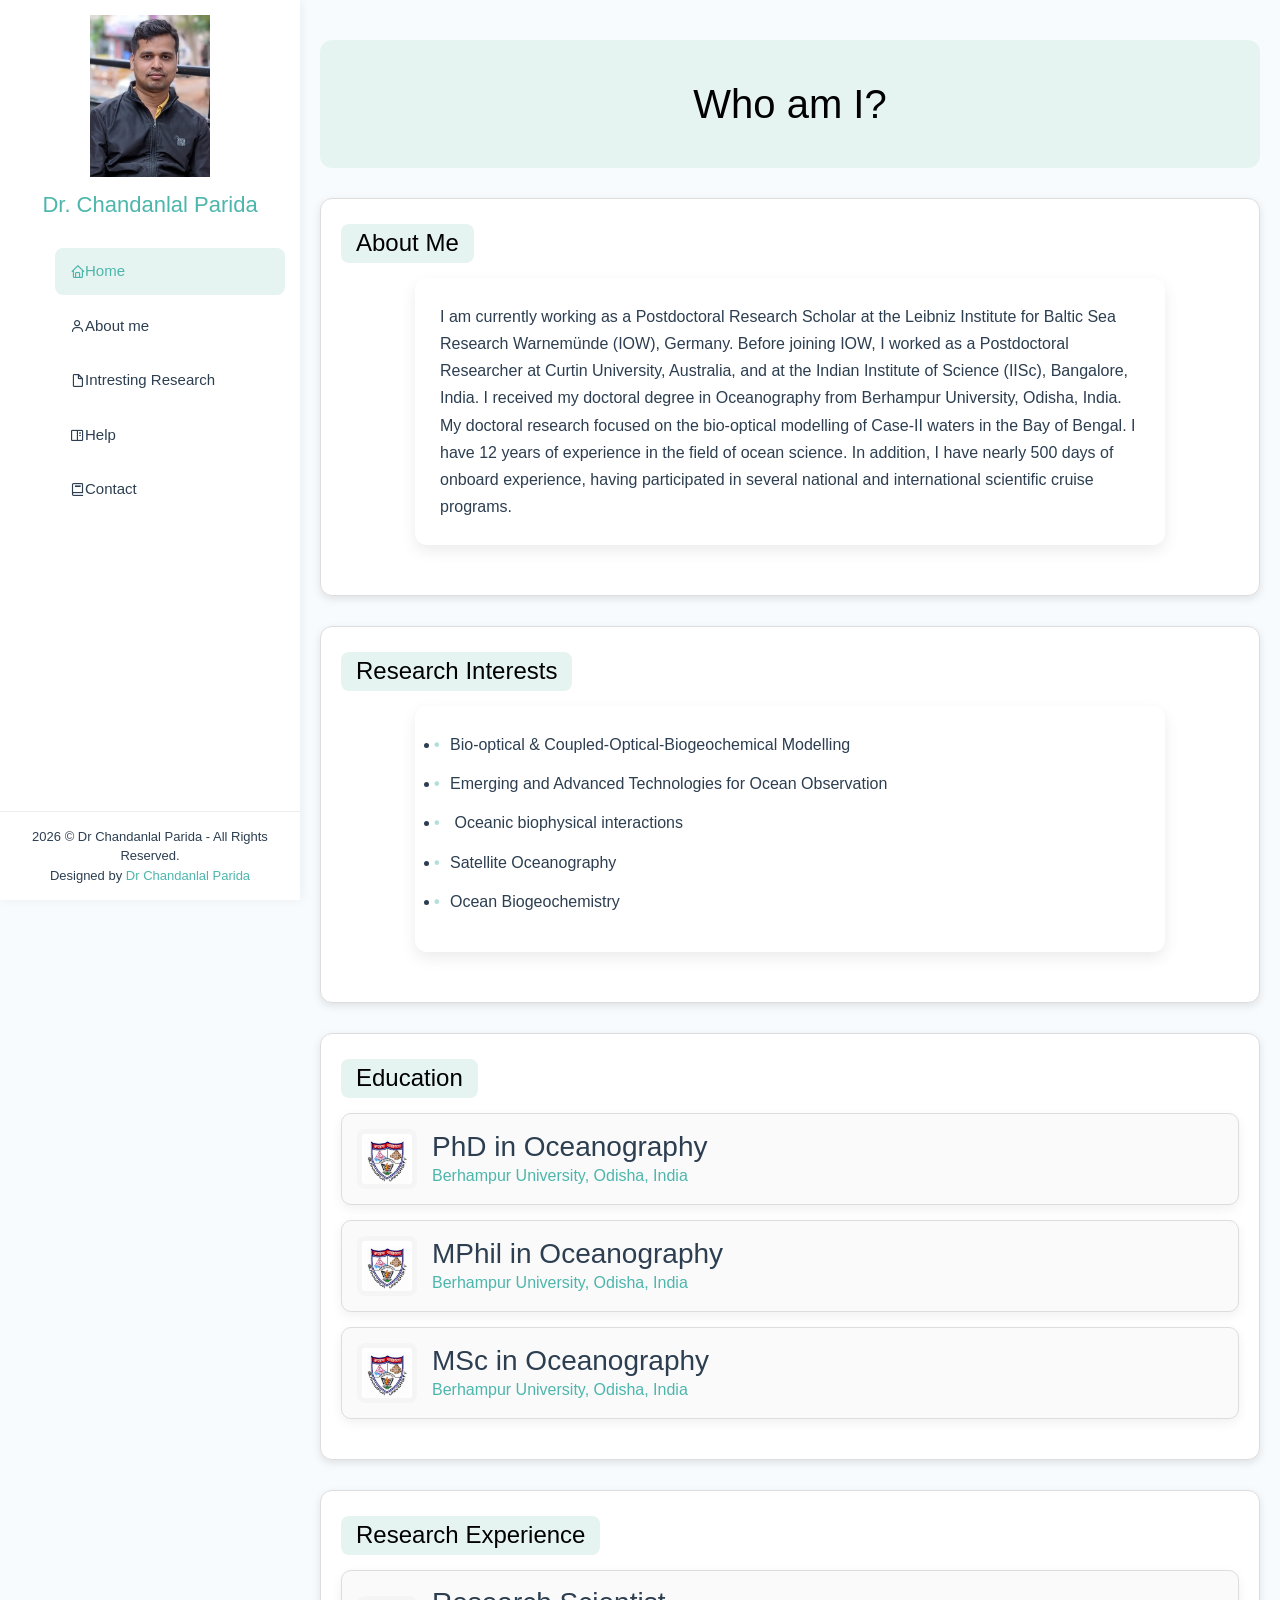
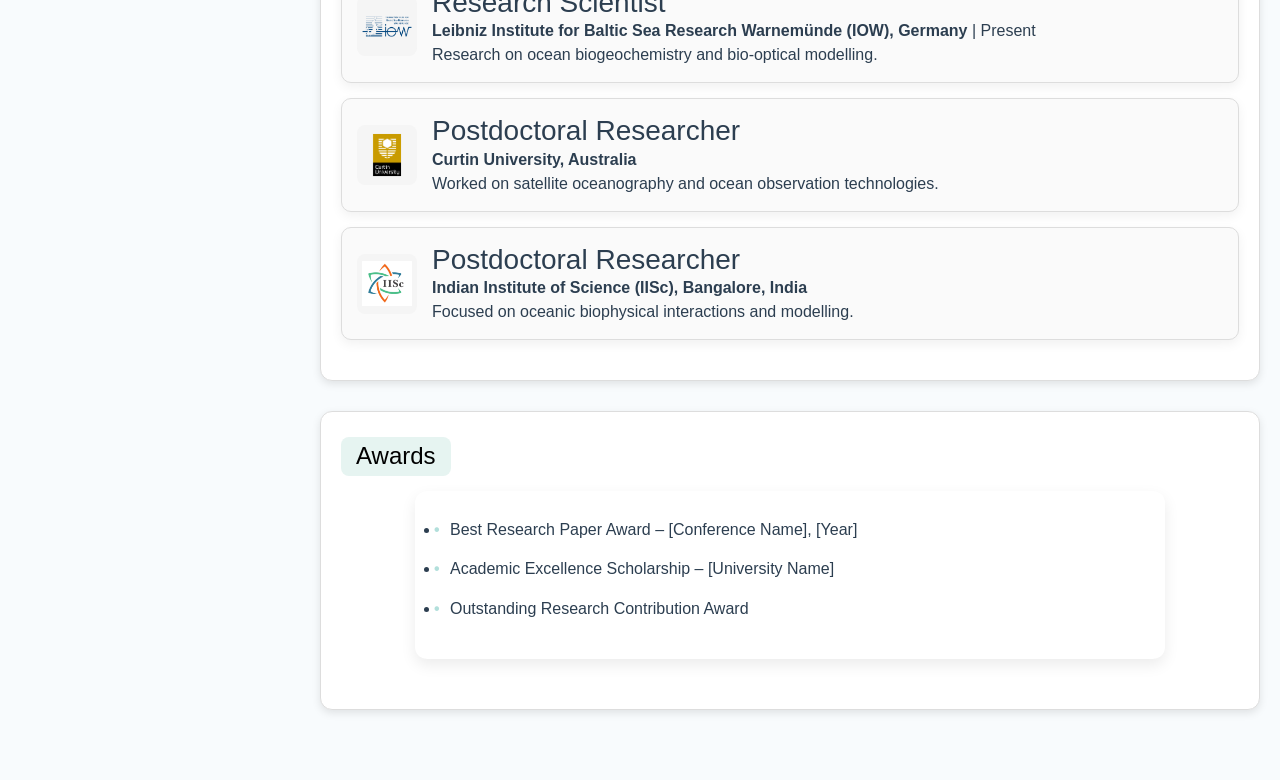
==== About me.html @ ac4ea4c8 "Update About me.html" ====
<!DOCTYPE html>
<html lang="en">
<head>
  <meta charset="utf-8">
  <meta content="width=device-width, initial-scale=1.0" name="viewport">
  <title>About me | Dr Chandanlal Parida</title>  
  <meta name="description" content="About me of Dr Chandanlal Parida: education, experience, and affiliations.">
  <meta property="og:title" content="About me | Dr Chandanlal Parida">
  <meta property="og:description" content="Education, experience, and affiliations">
  <meta property="og:image" content="assets/img/profile.jpeg">
  <meta name="twitter:card" content="summary_large_image">
  <link href="assets/img/favicon.png" rel="icon">
  <link href="assets/img/favicon.png" rel="shortcut icon">
  <link href="assets/img/apple-touch-icon.png" rel="apple-touch-icon">  
  <link href="https://db.onlinewebfonts.com/c/3d18c62185ee82746907f855396b52a5?family=Nexus+Sans+Pro" rel="stylesheet">
  <link href="assets/vendor/bootstrap/css/bootstrap.min.css" rel="stylesheet">
  <link href="assets/vendor/icofont/icofont.min.css" rel="stylesheet">
  <link href="assets/vendor/boxicons/css/boxicons.min.css" rel="stylesheet">
  <link href="assets/vendor/venobox/venobox.css" rel="stylesheet">
  <link href="assets/vendor/owl.carousel/assets/owl.carousel.min.css" rel="stylesheet">
  <link href="assets/vendor/aos/aos.css" rel="stylesheet">
  <link rel="stylesheet" href="https://cdn.jsdelivr.net/npm/@fortawesome/fontawesome-free@6.5.0/css/all.min.css" />
  <link href="assets/css/style.css" rel="stylesheet">
  <link href="assets/css/beautify.css" rel="stylesheet">

  <style>
    /* ===== Banner for Main Heading ===== */
    .banner-heading {
      background-color: #e6f4f1; /* light highlight color */
      padding: 40px 20px;
      text-align: center;
      border-radius: 12px;
      margin-bottom: 30px;
    }
    .banner-heading h1 {
      color: #000;
      font-size: 2.5em;
      margin: 0;
    }

    /* ===== Highlight color for section headings ===== */
    .highlight-heading h2 {
      color: #000; /* text color */
      background-color: #e6f4f1; /* menu highlight color */
      display: inline-block;
      padding: 5px 15px;
      border-radius: 8px;
      font-size: 1.5em;
      margin-bottom: 15px;
    }

    /* ===== Content boxes ===== */
    .content-box {
      background-color: #ffffff;
      border: 1px solid #ddd;
      padding: 25px 20px;
      margin-bottom: 30px;
      border-radius: 12px;
      box-shadow: 0 3px 8px rgba(0,0,0,0.1);
    }

    /* ===== Education & cards spacing ===== */
    .education-item, .card {
      margin-bottom: 15px;
      padding: 15px;
      border: 1px solid #ddd;
      border-radius: 10px;
      background-color: #fafafa;
    }
/* ===== Research & cards spacing ===== */
 .education-item {
  display: flex;
  align-items: center;
  gap: 15px;
}

.education-item img {
  width: 60px;
  height: 60px;
  object-fit: contain;
}
    /* ===== Responsive Design ===== */
    @media (max-width: 1200px) {
      .banner-heading h1 { font-size: 2.2em; }
      .highlight-heading h2 { font-size: 1.4em; }
      .content-box { padding: 20px 15px; }
    }

    @media (max-width: 768px) {
      .banner-heading { padding: 30px 15px; }
      .banner-heading h1 { font-size: 1.8em; }
      .highlight-heading h2 { font-size: 1.2em; padding: 4px 12px; }
      .content-box { padding: 15px 10px; }
      .education-item, .card { padding: 12px; }
    }

    @media (max-width: 480px) {
      .banner-heading { padding: 25px 10px; }
      .banner-heading h1 { font-size: 1.5em; }
      .highlight-heading h2 { font-size: 1em; padding: 3px 8px; }
      .content-box { padding: 12px 8px; }
      .education-item, .card { padding: 10px; }
    }
  </style>
</head>

<body>
  <!-- ===== Mobile nav toggle button ===== -->
  <button type="button" class="mobile-nav-toggle d-xl-none"><i class="icofont-navigation-menu"></i></button>

  <!-- ===== Header ===== -->
  <header id="header">
    <div class="d-flex flex-column">
      <div class="profile">
        <img src="assets/img/portfolio/profile.jpeg" alt="Chandanlal Parida profile photo" class="img-fluid rounded-0" style="border: none; box-shadow: none;" loading="lazy" decoding="async">
        <h1 class="text-light"><a href="index.html">Dr. Chandanlal Parida</a></h1>
      </div>
      <nav class="nav-menu">
        <ul>
          <li><a href="index.html"><i class="bx bx-home"></i> <span>Home</span></a></li>
          <li class="active"><a href="About me.html"><i class="bx bx-user"></i> <span>About me</span></a></li>
          <li><a href="Interesting Research.html"><i class="bx bx-file-blank"></i> <span>Intresting Research</span></a></li>
          <li><a href="Help.html"><i class="bx bx-book-content"></i> Help</a></li>
          <li><a href="Contact.html"><i class="bx bx-book"></i> Contact</a></li>
        </ul>
      </nav>
      <button type="button" class="mobile-nav-toggle d-xl-none"><i class="icofont-navigation-menu"></i></button>
    </div>
  </header>

  <main id="main">

    <!-- ===== ABOUT ME PAGE ===== -->
    <section id="about" class="about-page">

      <!-- MAIN BANNER HEADING -->
      <section class="banner-heading" data-aos="fade-down" data-aos-duration="1200">
        <h1>Who am I?</h1>
      </section>

      <!-- ABOUT ME -->
      <div class="container content-box" data-aos="fade-up" data-aos-duration="1200">
        <div class="section-title highlight-heading">
          <h2>About Me</h2>
        </div>
        <p class="about-text">
          I am currently working as a Postdoctoral Research Scholar at the Leibniz Institute for Baltic Sea Research Warnemünde (IOW), Germany. 
          Before joining IOW, I worked as a Postdoctoral Researcher at Curtin University, Australia, and at the Indian Institute of Science (IISc), Bangalore, India. 
          I received my doctoral degree in Oceanography from Berhampur University, Odisha, India. 

          My doctoral research focused on the bio-optical modelling of Case-II waters in the Bay of Bengal. 
          I have 12 years of experience in the field of ocean science. In addition, I have nearly 500 days of onboard experience, 
          having participated in several national and international scientific cruise programs.
        </p>
      </div>

      <!-- RESEARCH INTERESTS -->
      <div class="container content-box" data-aos="fade-up" data-aos-duration="1200" data-aos-delay="100">
        <div class="section-title highlight-heading">
          <h2>Research Interests</h2>
        </div>
        <ul class="list">
          <li>Bio‑optical & Coupled‑Optical‑Biogeochemical Modelling</li>
          <li>Emerging and Advanced Technologies for Ocean Observation</li>
          <li> Oceanic biophysical interactions</li>
          <li>Satellite Oceanography</li>
          <li>Ocean Biogeochemistry</li>
        </ul>
      </div>

      <!-- EDUCATION -->
      <div class="container content-box" data-aos="fade-up" data-aos-duration="1200" data-aos-delay="200">
        <div class="section-title highlight-heading">
          <h2>Education</h2>
        </div>
        <div class="education-item">
          <img src="assets/img/Berhampur_University_logo.jpg" alt="PhD Logo">
          <div>
            <h3>PhD in Oceanography</h3>
            <p><a href="https://buodisha.edu.in/" target="_blank">
    Berhampur University, Odisha, India </a>  
            </p>
          </div>
        </div>
        <div class="education-item">
          <img src="assets/img/Berhampur_University_logo.jpg" alt="MPhil Logo">
          <div>
            <h3>MPhil in Oceanography</h3>
             <p><a href="https://buodisha.edu.in/" target="_blank">
    Berhampur University, Odisha, India </a>  
            </p>
          </div>
        </div>
        <div class="education-item">
          <img src="assets/img/Berhampur_University_logo.jpg" alt="MSc Logo">
          <div>
            <h3>MSc in Oceanography</h3>
             <p><a href="https://buodisha.edu.in/" target="_blank">
    Berhampur University, Odisha, India </a>  
            </p>
          </div>
        </div>
      </div>

     <!-- RESEARCH EXPERIENCE -->
<div class="container content-box" data-aos="fade-up" data-aos-duration="1200" data-aos-delay="300">
  <div class="section-title highlight-heading">
    <h2>Research Experience</h2>
  </div>

  <div class="education-item">
    <img src="assets/img/iow_logo.png" alt="IOW Logo">
    <div>
      <h3>Research Scientist</h3>
      <p><strong>Leibniz Institute for Baltic Sea Research Warnemünde (IOW), Germany</strong> | Present</p>
      <p>Research on ocean biogeochemistry and bio-optical modelling.</p>
    </div>
  </div>

  <div class="education-item">
    <img src="assets/img/Curtin_logo.png" alt="Curtin Logo">
    <div>
      <h3>Postdoctoral Researcher</h3>
      <p><strong>Curtin University, Australia</strong></p>
      <p>Worked on satellite oceanography and ocean observation technologies.</p>
    </div>
  </div>

  <div class="education-item">
    <img src="assets/img/IISc_Logo.jpg" alt="IISc Logo">
    <div>
      <h3>Postdoctoral Researcher</h3>
      <p><strong>Indian Institute of Science (IISc), Bangalore, India</strong></p>
      <p>Focused on oceanic biophysical interactions and modelling.</p>
    </div>
  </div>

</div>

</div>
      <!-- AWARDS -->
      <div class="container content-box" data-aos="fade-up" data-aos-duration="1200" data-aos-delay="400">
        <div class="section-title highlight-heading">
          <h2>Awards</h2>
        </div>
        <ul class="list">
          <li>Best Research Paper Award – [Conference Name], [Year]</li>
          <li>Academic Excellence Scholarship – [University Name]</li>
          <li>Outstanding Research Contribution Award</li>
        </ul>
      </div>

    </section>
  </main>

  <footer id="footer">
    <div class="container">
      <div class="copyright">
        <span id="year"></span> &copy; Dr Chandanlal Parida - All Rights Reserved.
      </div>
      <div class="credits">
        Designed by <a target="_blank" href="https://www.linkedin.com/in/ronygolder/">Dr Chandanlal Parida</a>
      </div>
    </div>
    <script>
      var today = new Date();
      var year = today.getFullYear();
      document.getElementById("year").innerHTML = year;
    </script>
  </footer>

  <a href="#" class="back-to-top"><i class="icofont-simple-up"></i></a>

  <!-- Vendor JS Files -->
  <script src="assets/vendor/jquery/jquery.min.js"></script>
  <script src="assets/vendor/bootstrap/js/bootstrap.bundle.min.js"></script>
  <script src="assets/vendor/jquery.easing/jquery.easing.min.js"></script>
  <script src="assets/vendor/php-email-form/validate.js"></script>
  <script src="assets/vendor/waypoints/jquery.waypoints.min.js"></script>
  <script src="assets/vendor/counterup/counterup.min.js"></script>
  <script src="assets/vendor/isotope-layout/isotope.pkgd.min.js"></script>
  <script src="assets/vendor/venobox/venobox.min.js"></script>
  <script src="assets/vendor/owl.carousel/owl.carousel.min.js"></script>
  <script src="assets/vendor/typed.js/typed.min.js"></script>
  <script src="assets/vendor/aos/aos.js"></script>
  <script src="assets/vendor/particles.js/particles.min.js"></script>
  <script src="assets/js/main.js"></script>
  <script src="script.js"></script>

  <!-- Initialize AOS -->
  <script>
    AOS.init({
      once: true, // animation happens only once
      easing: 'ease-in-out',
      duration: 1200
    });
  </script>
</body>
</html>
---- assets/vendor/venobox/venobox.css ----
/* ------ venobox.css --------*/
.vbox-overlay *, .vbox-overlay *:before, .vbox-overlay *:after{
    -webkit-backface-visibility: hidden;
    -webkit-box-sizing:border-box;
    -moz-box-sizing:border-box;
    box-sizing:border-box;
}
.vbox-overlay * { 
    -webkit-backface-visibility: visible;
    backface-visibility: visible;
}
.vbox-overlay{
    display: -webkit-flex;
    display: flex;
    -webkit-flex-direction: column;
    flex-direction: column;
    -webkit-justify-content: center;
    justify-content: center;
    -webkit-align-items: center;
    align-items: center;
    position: fixed;
    left: 0;
    top: 0;
    bottom: 0;
    right: 0;
    z-index: 999999;
}

/* ----- navigation ----- */
.vbox-title{
    width: 100%;
    height: 40px;
    float: left;
    text-align: center;
    line-height: 28px;
    font-size: 12px;
    padding: 6px 50px;
    overflow: hidden;
    position: fixed;
    display: none;
    left: 0;
    z-index: 89;
}
.vbox-close{
    cursor: pointer;
    position: fixed;
    top: -1px;
    right: 0;
    width: 50px;
    height: 40px;
    padding: 6px;
    display: block;
    background-position:10px center;
    overflow: hidden;
    font-size: 24px;
    line-height: 1;
    text-align: center;
    z-index: 99;
}
.vbox-left{
    cursor: pointer;
    position: fixed;
    left: 0;
    height: 40px;
    overflow: hidden;
    line-height: 28px;
    font-size: 12px;
    z-index: 99;
    display: flex;
    align-items:center;
}
.vbox-num{
    display: inline-block;
    margin: 6px 0 6px 15px;
}
/* ----- Social share ----- */
.vbox-share{
    line-height: 28px;
    font-size: 12px;
    overflow: hidden;
    position: fixed;
    left: 0;
    z-index: 98;
    display: flex;
    align-items:center;
    justify-content: center;
    width: 100%;
    text-align: center;
}
.vbox-share svg{
    max-height: 28px;
    width: 28px;
    z-index: 10;
    margin-left: 12px;
    margin-top: 6px;
    margin-bottom: 6px;
    vertical-align: middle;
}


/* ----- navigation ARROWS ----- */
.vbox-next, .vbox-prev{
    position: fixed;
    top: 50%;
    margin-top: -15px;
    overflow: hidden;
    cursor: pointer;
    display: block;
    width: 45px;
    height: 45px;
    z-index: 99;
}
.vbox-next span, .vbox-prev span{
    position: relative;
    width: 20px;
    height: 20px;
    border: 2px solid transparent;
    border-top-color: #B6B6B6;
    border-right-color: #B6B6B6;
    text-indent: -100px;
    position: absolute;
    top: 8px;
    display: block;
}
.vbox-prev{
    left: 15px;
}
.vbox-next{
    right: 15px;
}
.vbox-prev span{
    left: 10px;
    -ms-transform: rotate(-135deg);
    -webkit-transform: rotate(-135deg);
    transform: rotate(-135deg);
}
.vbox-next span{
    -ms-transform: rotate(45deg);
    -webkit-transform: rotate(45deg);
    transform: rotate(45deg);
    right: 10px;
}
/* ------- inline window ------ */
.vbox-inline{
    width: 420px;
    height: 315px;
    height: 70vh;
    padding: 10px;
    background: #fff;
    margin: 0 auto;
    overflow: auto;
    text-align: left;
}
/* ------- Video & iFrames window ------ */
.venoframe{
    max-width: 100%;
    width: 100%;
    border: none;
    width: 100%;
    height: 260px;
    height: 70vh;
}
.venoframe.vbvid{
    height: 260px;
}
@media (min-width: 768px) {
    .venoframe, .vbox-inline{
        width: 90%;
        height: 360px;
        height: 70vh;
    }
    .venoframe.vbvid{
        width: 640px;
        height: 360px;
    }
}
@media (min-width: 992px) {
    .venoframe, .vbox-inline{
        max-width: 1200px;
        width: 80%;
        height: 540px;
        height: 70vh;
    }
    .venoframe.vbvid{
        width: 960px;
        height: 540px;
    }
}
/* 
Please do NOT edit this part! 
or at least read this note: http://i.imgur.com/7C0ws9e.gif
*/
.vbox-open{
    overflow: hidden;
}
.vbox-container{
    position: absolute;
    left: 0;
    right: 0;
    top: 0;
    bottom: 0;
    overflow-x: hidden;
    overflow-y: scroll;
    overflow-scrolling: touch;
    -webkit-overflow-scrolling: touch;
    z-index: 20;
    max-height: 100%;

}

.vbox-content{
    text-align: center;
    float: left;
    width: 100%;
    position: relative;
    overflow: hidden;
    padding: 20px 4%;
}
.vbox-container img{
    max-width: 100%;
    height: auto;
}
.vbox-figlio{
    box-shadow: 0 0 12px rgba(0,0,0,0.19), 0 6px 6px rgba(0,0,0,0.23);
    max-width: 100%;
    text-align: initial;
}
img.vbox-figlio{
    -webkit-user-select: none;
-khtml-user-select: none;
-moz-user-select: none;
-o-user-select: none;
user-select: none;
}
.vbox-content.swipe-left{
    margin-left: -200px !important;
}
.vbox-content.swipe-right{
    margin-left: 200px !important;
}
.vbox-animated{
    webkit-transition: margin 300ms ease-out;
    transition: margin 300ms ease-out;
}

/* ---------- preloader ----------
 * SPINKIT 
 * http://tobiasahlin.com/spinkit/
-------------------------------- */
.sk-double-bounce,.sk-rotating-plane{width:40px;height:40px;margin:40px auto}.sk-rotating-plane{background-color:#333;-webkit-animation:sk-rotatePlane 1.2s infinite ease-in-out;animation:sk-rotatePlane 1.2s infinite ease-in-out}@-webkit-keyframes sk-rotatePlane{0%{-webkit-transform:perspective(120px) rotateX(0) rotateY(0);transform:perspective(120px) rotateX(0) rotateY(0)}50%{-webkit-transform:perspective(120px) rotateX(-180.1deg) rotateY(0);transform:perspective(120px) rotateX(-180.1deg) rotateY(0)}100%{-webkit-transform:perspective(120px) rotateX(-180deg) rotateY(-179.9deg);transform:perspective(120px) rotateX(-180deg) rotateY(-179.9deg)}}@keyframes sk-rotatePlane{0%{-webkit-transform:perspective(120px) rotateX(0) rotateY(0);transform:perspective(120px) rotateX(0) rotateY(0)}50%{-webkit-transform:perspective(120px) rotateX(-180.1deg) rotateY(0);transform:perspective(120px) rotateX(-180.1deg) rotateY(0)}100%{-webkit-transform:perspective(120px) rotateX(-180deg) rotateY(-179.9deg);transform:perspective(120px) rotateX(-180deg) rotateY(-179.9deg)}}.sk-double-bounce{position:relative}.sk-double-bounce .sk-child{width:100%;height:100%;border-radius:50%;background-color:#333;opacity:.6;position:absolute;top:0;left:0;-webkit-animation:sk-doubleBounce 2s infinite ease-in-out;animation:sk-doubleBounce 2s infinite ease-in-out}.sk-chasing-dots .sk-child,.sk-spinner-pulse,.sk-three-bounce .sk-child{background-color:#333;border-radius:100%}.sk-double-bounce .sk-double-bounce2{-webkit-animation-delay:-1s;animation-delay:-1s}@-webkit-keyframes sk-doubleBounce{0%,100%{-webkit-transform:scale(0);transform:scale(0)}50%{-webkit-transform:scale(1);transform:scale(1)}}@keyframes sk-doubleBounce{0%,100%{-webkit-transform:scale(0);transform:scale(0)}50%{-webkit-transform:scale(1);transform:scale(1)}}.sk-wave{margin:40px auto;width:50px;height:40px;text-align:center;font-size:10px}.sk-wave .sk-rect{background-color:#333;height:100%;width:6px;display:inline-block;-webkit-animation:sk-waveStretchDelay 1.2s infinite ease-in-out;animation:sk-waveStretchDelay 1.2s infinite ease-in-out}.sk-wave .sk-rect1{-webkit-animation-delay:-1.2s;animation-delay:-1.2s}.sk-wave .sk-rect2{-webkit-animation-delay:-1.1s;animation-delay:-1.1s}.sk-wave .sk-rect3{-webkit-animation-delay:-1s;animation-delay:-1s}.sk-wave .sk-rect4{-webkit-animation-delay:-.9s;animation-delay:-.9s}.sk-wave .sk-rect5{-webkit-animation-delay:-.8s;animation-delay:-.8s}@-webkit-keyframes sk-waveStretchDelay{0%,100%,40%{-webkit-transform:scaleY(.4);transform:scaleY(.4)}20%{-webkit-transform:scaleY(1);transform:scaleY(1)}}@keyframes sk-waveStretchDelay{0%,100%,40%{-webkit-transform:scaleY(.4);transform:scaleY(.4)}20%{-webkit-transform:scaleY(1);transform:scaleY(1)}}.sk-wandering-cubes{margin:40px auto;width:40px;height:40px;position:relative}.sk-wandering-cubes .sk-cube{background-color:#333;width:10px;height:10px;position:absolute;top:0;left:0;-webkit-animation:sk-wanderingCube 1.8s ease-in-out -1.8s infinite both;animation:sk-wanderingCube 1.8s ease-in-out -1.8s infinite both}.sk-chasing-dots,.sk-spinner-pulse{width:40px;height:40px;margin:40px auto}.sk-wandering-cubes .sk-cube2{-webkit-animation-delay:-.9s;animation-delay:-.9s}@-webkit-keyframes sk-wanderingCube{0%{-webkit-transform:rotate(0);transform:rotate(0)}25%{-webkit-transform:translateX(30px) rotate(-90deg) scale(.5);transform:translateX(30px) rotate(-90deg) scale(.5)}50%{-webkit-transform:translateX(30px) translateY(30px) rotate(-179deg);transform:translateX(30px) translateY(30px) rotate(-179deg)}50.1%{-webkit-transform:translateX(30px) translateY(30px) rotate(-180deg);transform:translateX(30px) translateY(30px) rotate(-180deg)}75%{-webkit-transform:translateX(0) translateY(30px) rotate(-270deg) scale(.5);transform:translateX(0) translateY(30px) rotate(-270deg) scale(.5)}100%{-webkit-transform:rotate(-360deg);transform:rotate(-360deg)}}@keyframes sk-wanderingCube{0%{-webkit-transform:rotate(0);transform:rotate(0)}25%{-webkit-transform:translateX(30px) rotate(-90deg) scale(.5);transform:translateX(30px) rotate(-90deg) scale(.5)}50%{-webkit-transform:translateX(30px) translateY(30px) rotate(-179deg);transform:translateX(30px) translateY(30px) rotate(-179deg)}50.1%{-webkit-transform:translateX(30px) translateY(30px) rotate(-180deg);transform:translateX(30px) translateY(30px) rotate(-180deg)}75%{-webkit-transform:translateX(0) translateY(30px) rotate(-270deg) scale(.5);transform:translateX(0) translateY(30px) rotate(-270deg) scale(.5)}100%{-webkit-transform:rotate(-360deg);transform:rotate(-360deg)}}.sk-spinner-pulse{-webkit-animation:sk-pulseScaleOut 1s infinite ease-in-out;animation:sk-pulseScaleOut 1s infinite ease-in-out}@-webkit-keyframes sk-pulseScaleOut{0%{-webkit-transform:scale(0);transform:scale(0)}100%{-webkit-transform:scale(1);transform:scale(1);opacity:0}}@keyframes sk-pulseScaleOut{0%{-webkit-transform:scale(0);transform:scale(0)}100%{-webkit-transform:scale(1);transform:scale(1);opacity:0}}.sk-chasing-dots{position:relative;text-align:center;-webkit-animation:sk-chasingDotsRotate 2s infinite linear;animation:sk-chasingDotsRotate 2s infinite linear}.sk-chasing-dots .sk-child{width:60%;height:60%;display:inline-block;position:absolute;top:0;-webkit-animation:sk-chasingDotsBounce 2s infinite ease-in-out;animation:sk-chasingDotsBounce 2s infinite ease-in-out}.sk-chasing-dots .sk-dot2{top:auto;bottom:0;-webkit-animation-delay:-1s;animation-delay:-1s}@-webkit-keyframes sk-chasingDotsRotate{100%{-webkit-transform:rotate(360deg);transform:rotate(360deg)}}@keyframes sk-chasingDotsRotate{100%{-webkit-transform:rotate(360deg);transform:rotate(360deg)}}@-webkit-keyframes sk-chasingDotsBounce{0%,100%{-webkit-transform:scale(0);transform:scale(0)}50%{-webkit-transform:scale(1);transform:scale(1)}}@keyframes sk-chasingDotsBounce{0%,100%{-webkit-transform:scale(0);transform:scale(0)}50%{-webkit-transform:scale(1);transform:scale(1)}}.sk-three-bounce{margin:40px auto;width:80px;text-align:center}.sk-three-bounce .sk-child{width:20px;height:20px;display:inline-block;-webkit-animation:sk-three-bounce 1.4s ease-in-out 0s infinite both;animation:sk-three-bounce 1.4s ease-in-out 0s infinite both}.sk-circle .sk-child:before,.sk-fading-circle .sk-circle:before{display:block;border-radius:100%;content:'';background-color:#333}.sk-three-bounce .sk-bounce1{-webkit-animation-delay:-.32s;animation-delay:-.32s}.sk-three-bounce .sk-bounce2{-webkit-animation-delay:-.16s;animation-delay:-.16s}@-webkit-keyframes sk-three-bounce{0%,100%,80%{-webkit-transform:scale(0);transform:scale(0)}40%{-webkit-transform:scale(1);transform:scale(1)}}@keyframes sk-three-bounce{0%,100%,80%{-webkit-transform:scale(0);transform:scale(0)}40%{-webkit-transform:scale(1);transform:scale(1)}}.sk-circle{margin:40px auto;width:40px;height:40px;position:relative}.sk-circle .sk-child{width:100%;height:100%;position:absolute;left:0;top:0}.sk-circle .sk-child:before{margin:0 auto;width:15%;height:15%;-webkit-animation:sk-circleBounceDelay 1.2s infinite ease-in-out both;animation:sk-circleBounceDelay 1.2s infinite ease-in-out both}.sk-circle .sk-circle2{-webkit-transform:rotate(30deg);-ms-transform:rotate(30deg);transform:rotate(30deg)}.sk-circle .sk-circle3{-webkit-transform:rotate(60deg);-ms-transform:rotate(60deg);transform:rotate(60deg)}.sk-circle .sk-circle4{-webkit-transform:rotate(90deg);-ms-transform:rotate(90deg);transform:rotate(90deg)}.sk-circle .sk-circle5{-webkit-transform:rotate(120deg);-ms-transform:rotate(120deg);transform:rotate(120deg)}.sk-circle .sk-circle6{-webkit-transform:rotate(150deg);-ms-transform:rotate(150deg);transform:rotate(150deg)}.sk-circle .sk-circle7{-webkit-transform:rotate(180deg);-ms-transform:rotate(180deg);transform:rotate(180deg)}.sk-circle .sk-circle8{-webkit-transform:rotate(210deg);-ms-transform:rotate(210deg);transform:rotate(210deg)}.sk-circle .sk-circle9{-webkit-transform:rotate(240deg);-ms-transform:rotate(240deg);transform:rotate(240deg)}.sk-circle .sk-circle10{-webkit-transform:rotate(270deg);-ms-transform:rotate(270deg);transform:rotate(270deg)}.sk-circle .sk-circle11{-webkit-transform:rotate(300deg);-ms-transform:rotate(300deg);transform:rotate(300deg)}.sk-circle .sk-circle12{-webkit-transform:rotate(330deg);-ms-transform:rotate(330deg);transform:rotate(330deg)}.sk-circle .sk-circle2:before{-webkit-animation-delay:-1.1s;animation-delay:-1.1s}.sk-circle .sk-circle3:before{-webkit-animation-delay:-1s;animation-delay:-1s}.sk-circle .sk-circle4:before{-webkit-animation-delay:-.9s;animation-delay:-.9s}.sk-circle .sk-circle5:before{-webkit-animation-delay:-.8s;animation-delay:-.8s}.sk-circle .sk-circle6:before{-webkit-animation-delay:-.7s;animation-delay:-.7s}.sk-circle .sk-circle7:before{-webkit-animation-delay:-.6s;animation-delay:-.6s}.sk-circle .sk-circle8:before{-webkit-animation-delay:-.5s;animation-delay:-.5s}.sk-circle .sk-circle9:before{-webkit-animation-delay:-.4s;animation-delay:-.4s}.sk-circle .sk-circle10:before{-webkit-animation-delay:-.3s;animation-delay:-.3s}.sk-circle .sk-circle11:before{-webkit-animation-delay:-.2s;animation-delay:-.2s}.sk-circle .sk-circle12:before{-webkit-animation-delay:-.1s;animation-delay:-.1s}@-webkit-keyframes sk-circleBounceDelay{0%,100%,80%{-webkit-transform:scale(0);transform:scale(0)}40%{-webkit-transform:scale(1);transform:scale(1)}}@keyframes sk-circleBounceDelay{0%,100%,80%{-webkit-transform:scale(0);transform:scale(0)}40%{-webkit-transform:scale(1);transform:scale(1)}}.sk-cube-grid{width:40px;height:40px;margin:40px auto}.sk-cube-grid .sk-cube{width:33.33%;height:33.33%;background-color:#333;float:left;-webkit-animation:sk-cubeGridScaleDelay 1.3s infinite ease-in-out;animation:sk-cubeGridScaleDelay 1.3s infinite ease-in-out}.sk-cube-grid .sk-cube1{-webkit-animation-delay:.2s;animation-delay:.2s}.sk-cube-grid .sk-cube2{-webkit-animation-delay:.3s;animation-delay:.3s}.sk-cube-grid .sk-cube3{-webkit-animation-delay:.4s;animation-delay:.4s}.sk-cube-grid .sk-cube4{-webkit-animation-delay:.1s;animation-delay:.1s}.sk-cube-grid .sk-cube5{-webkit-animation-delay:.2s;animation-delay:.2s}.sk-cube-grid .sk-cube6{-webkit-animation-delay:.3s;animation-delay:.3s}.sk-cube-grid .sk-cube7{-webkit-animation-delay:0ms;animation-delay:0ms}.sk-cube-grid .sk-cube8{-webkit-animation-delay:.1s;animation-delay:.1s}.sk-cube-grid .sk-cube9{-webkit-animation-delay:.2s;animation-delay:.2s}@-webkit-keyframes sk-cubeGridScaleDelay{0%,100%,70%{-webkit-transform:scale3D(1,1,1);transform:scale3D(1,1,1)}35%{-webkit-transform:scale3D(0,0,1);transform:scale3D(0,0,1)}}@keyframes sk-cubeGridScaleDelay{0%,100%,70%{-webkit-transform:scale3D(1,1,1);transform:scale3D(1,1,1)}35%{-webkit-transform:scale3D(0,0,1);transform:scale3D(0,0,1)}}.sk-fading-circle{margin:40px auto;width:40px;height:40px;position:relative}.sk-fading-circle .sk-circle{width:100%;height:100%;position:absolute;left:0;top:0}.sk-fading-circle .sk-circle:before{margin:0 auto;width:15%;height:15%;-webkit-animation:sk-circleFadeDelay 1.2s infinite ease-in-out both;animation:sk-circleFadeDelay 1.2s infinite ease-in-out both}.sk-fading-circle .sk-circle2{-webkit-transform:rotate(30deg);-ms-transform:rotate(30deg);transform:rotate(30deg)}.sk-fading-circle .sk-circle3{-webkit-transform:rotate(60deg);-ms-transform:rotate(60deg);transform:rotate(60deg)}.sk-fading-circle .sk-circle4{-webkit-transform:rotate(90deg);-ms-transform:rotate(90deg);transform:rotate(90deg)}.sk-fading-circle .sk-circle5{-webkit-transform:rotate(120deg);-ms-transform:rotate(120deg);transform:rotate(120deg)}.sk-fading-circle .sk-circle6{-webkit-transform:rotate(150deg);-ms-transform:rotate(150deg);transform:rotate(150deg)}.sk-fading-circle .sk-circle7{-webkit-transform:rotate(180deg);-ms-transform:rotate(180deg);transform:rotate(180deg)}.sk-fading-circle .sk-circle8{-webkit-transform:rotate(210deg);-ms-transform:rotate(210deg);transform:rotate(210deg)}.sk-fading-circle .sk-circle9{-webkit-transform:rotate(240deg);-ms-transform:rotate(240deg);transform:rotate(240deg)}.sk-fading-circle .sk-circle10{-webkit-transform:rotate(270deg);-ms-transform:rotate(270deg);transform:rotate(270deg)}.sk-fading-circle .sk-circle11{-webkit-transform:rotate(300deg);-ms-transform:rotate(300deg);transform:rotate(300deg)}.sk-fading-circle .sk-circle12{-webkit-transform:rotate(330deg);-ms-transform:rotate(330deg);transform:rotate(330deg)}.sk-fading-circle .sk-circle2:before{-webkit-animation-delay:-1.1s;animation-delay:-1.1s}.sk-fading-circle .sk-circle3:before{-webkit-animation-delay:-1s;animation-delay:-1s}.sk-fading-circle .sk-circle4:before{-webkit-animation-delay:-.9s;animation-delay:-.9s}.sk-fading-circle .sk-circle5:before{-webkit-animation-delay:-.8s;animation-delay:-.8s}.sk-fading-circle .sk-circle6:before{-webkit-animation-delay:-.7s;animation-delay:-.7s}.sk-fading-circle .sk-circle7:before{-webkit-animation-delay:-.6s;animation-delay:-.6s}.sk-fading-circle .sk-circle8:before{-webkit-animation-delay:-.5s;animation-delay:-.5s}.sk-fading-circle .sk-circle9:before{-webkit-animation-delay:-.4s;animation-delay:-.4s}.sk-fading-circle .sk-circle10:before{-webkit-animation-delay:-.3s;animation-delay:-.3s}.sk-fading-circle .sk-circle11:before{-webkit-animation-delay:-.2s;animation-delay:-.2s}.sk-fading-circle .sk-circle12:before{-webkit-animation-delay:-.1s;animation-delay:-.1s}@-webkit-keyframes sk-circleFadeDelay{0%,100%,39%{opacity:0}40%{opacity:1}}@keyframes sk-circleFadeDelay{0%,100%,39%{opacity:0}40%{opacity:1}}.sk-folding-cube{margin:40px auto;width:40px;height:40px;position:relative;-webkit-transform:rotateZ(45deg);transform:rotateZ(45deg)}.sk-folding-cube .sk-cube{float:left;width:50%;height:50%;position:relative;-webkit-transform:scale(1.1);-ms-transform:scale(1.1);transform:scale(1.1)}.sk-folding-cube .sk-cube:before{content:'';position:absolute;top:0;left:0;width:100%;height:100%;background-color:#333;-webkit-animation:sk-foldCubeAngle 2.4s infinite linear both;animation:sk-foldCubeAngle 2.4s infinite linear both;-webkit-transform-origin:100% 100%;-ms-transform-origin:100% 100%;transform-origin:100% 100%}.sk-folding-cube .sk-cube2{-webkit-transform:scale(1.1) rotateZ(90deg);transform:scale(1.1) rotateZ(90deg)}.sk-folding-cube .sk-cube3{-webkit-transform:scale(1.1) rotateZ(180deg);transform:scale(1.1) rotateZ(180deg)}.sk-folding-cube .sk-cube4{-webkit-transform:scale(1.1) rotateZ(270deg);transform:scale(1.1) rotateZ(270deg)}.sk-folding-cube .sk-cube2:before{-webkit-animation-delay:.3s;animation-delay:.3s}.sk-folding-cube .sk-cube3:before{-webkit-animation-delay:.6s;animation-delay:.6s}.sk-folding-cube .sk-cube4:before{-webkit-animation-delay:.9s;animation-delay:.9s}@-webkit-keyframes sk-foldCubeAngle{0%,10%{-webkit-transform:perspective(140px) rotateX(-180deg);transform:perspective(140px) rotateX(-180deg);opacity:0}25%,75%{-webkit-transform:perspective(140px) rotateX(0);transform:perspective(140px) rotateX(0);opacity:1}100%,90%{-webkit-transform:perspective(140px) rotateY(180deg);transform:perspective(140px) rotateY(180deg);opacity:0}}@keyframes sk-foldCubeAngle{0%,10%{-webkit-transform:perspective(140px) rotateX(-180deg);transform:perspective(140px) rotateX(-180deg);opacity:0}25%,75%{-webkit-transform:perspective(140px) rotateX(0);transform:perspective(140px) rotateX(0);opacity:1}100%,90%{-webkit-transform:perspective(140px) rotateY(180deg);transform:perspective(140px) rotateY(180deg);opacity:0}}
---- assets/css/style.css ----
/*-------------------------------------------------------------- # Font Import --------------------------------------------------------------*/ 
@import url('https://db.onlinewebfonts.com/c/3d18c62185ee82746907f855396b52a5?family=Nexus+Sans+Pro'); 

/*-------------------------------------------------------------- # Root Variables (LIGHT THEME) --------------------------------------------------------------*/ 
:root { 
    --font-base: "Nexus Sans Pro", Arial, Helvetica, sans-serif; 
    --primary-color: #e6f4f1; 
    --secondary-color: #b2dfdb; 
    --accent-color: #4db6ac; 
    --light-color: #ffffff; 
    --dark-color: #2c3e50; 
    --bg-color: #f8fbfd; 
} 

/*-------------------------------------------------------------- # Global Styles --------------------------------------------------------------*/ 
body { 
    font-family: var(--font-base); 
    color: var(--dark-color); 
    margin: 0; 
    background: var(--bg-color); 
} 
h1, h2, h3, h4, h5, h6, p, a, span, strong, em, label, input, select, textarea, button, .btn { 
    font-family: inherit; 
    margin: 0; 
} 
a { 
    color: var(--accent-color); 
    text-decoration: none; 
    transition: 0.3s; 
} 
a:hover { 
    color: var(--secondary-color); 
} 

/*-------------------------------------------------------------- # Back to Top Button --------------------------------------------------------------*/ 
.back-to-top { 
    position: fixed; 
    display: flex; 
    align-items: center; 
    justify-content: center; 
    width: 40px; 
    height: 40px; 
    bottom: 15px; 
    right: 15px; 
    border-radius: 50%; 
    background: var(--accent-color); 
    color: white; 
    z-index: 9999; 
    cursor: pointer; 
    transition: 0.3s; 
} 
.back-to-top:hover { 
    background: var(--secondary-color); 
} 

/*-------------------------------------------------------------- # Header --------------------------------------------------------------*/ 
#header { 
    position: fixed; 
    top: 0; 
    left: 0; 
    width: 300px; 
    height: 100vh; 
    padding: 0 15px; 
    background: var(--light-color); 
    box-shadow: 2px 0 10px rgba(0,0,0,0.05); 
    overflow-y: auto; 
    z-index: 9997; 
    transition: 0.5s; 
} 
#header .profile img { 
    display: block; 
    width: 120px; 
    margin: 15px auto; 
    border-radius: 50%; 
    border: 6px solid var(--secondary-color); 
} 
#header .profile h1 { 
    text-align: center; 
    font-size: 22px; 
    color: var(--dark-color); 
} 
#main { 
    margin-left: 300px; 
    transition: margin-left 0.5s; 
} 

/*-------------------------------------------------------------- # Navigation --------------------------------------------------------------*/ 
.nav-menu { 
    padding-top: 30px; 
} 
.nav-menu li { 
    list-style: none; 
} 
.nav-menu a { 
    display: flex; 
    align-items: center; 
    padding: 12px 15px; 
    margin-bottom: 8px; 
    font-size: 15px; 
    color: var(--dark-color); 
    border-radius: 8px; 
    transition: 0.3s; 
} 
/* Highlight active page */ 
.nav-menu a:hover, .nav-menu a.active, .nav-menu li.active > a { 
    background: var(--primary-color); 
    color: var(--accent-color); 
} 

/*-------------------------------------------------------------- # Mobile Nav --------------------------------------------------------------*/ 
.mobile-nav-toggle { 
    position: fixed; 
    top: 15px; 
    right: 15px; 
    font-size: 24px; 
    background: none; 
    border: none; 
    cursor: pointer; 
    z-index: 9998; 
} 
.mobile-nav-toggle i { 
    color: var(--accent-color); 
} 

/*-------------------------------------------------------------- # Hero Section --------------------------------------------------------------*/ 
#hero { 
    position: relative; 
    height: 100vh; 
    display: flex; 
    justify-content: center; 
    align-items: center; 
    text-align: center; 
    background-image: url("../img/portfolio/background.jpg"); /* correct relative path */ 
    background-position: center; 
    background-size: cover; 
    background-repeat: no-repeat; 
} 
#hero::before { 
    content: ""; 
    position: absolute; 
    inset: 0; 
    background: rgba(255,255,255,0.7); 
} 
#hero .hero-container { 
    position: relative; 
    z-index: 2; 
} 

/*-------------------------------------------------------------- # Buttons --------------------------------------------------------------*/ 
.btn-secondary { 
    padding: 10px 20px; 
    border: 2px solid var(--accent-color); 
    background: var(--light-color); 
    color: var(--dark-color); 
    border-radius: 8px; 
    cursor: pointer; 
    transition: 0.3s; 
} 
.btn-secondary:hover { 
    background: var(--accent-color); 
    color: white; 
} 

/*-------------------------------------------------------------- # Sections --------------------------------------------------------------*/ 
section { 
    padding: 60px 0; 
} 
.section-bg { 
    background: #f1f7f9; 
} 

/*-------------------------------------------------------------- # Global Section Headers (Uniform Style) --------------------------------------------------------------*/ 
.section-header { 
    padding: 30px 20px; 
    text-align: center; 
    background: var(--secondary-color); 
    color: #000; 
    border-radius: 12px; 
    margin-bottom: 30px; 
    font-size: 24px; 
} 
/* Apply ONLY to other sections */ 
.section-title h2, .help-page header, .about-page header { 
    padding: 30px 20px; 
    text-align: center; 
    background: var(--secondary-color); 
    color: #fff; 
    border-radius: 12px; 
    margin-bottom: 30px; 
    font-size: 24px; 
} 

/*-------------------------------------------------------------- # About Me Section --------------------------------------------------------------*/ 
.about-page { 
    padding: 40px 20px; 
    min-height: 100vh; 
} 
.about-text, .list, .card { 
    max-width: 750px; 
    margin: 0 auto 25px auto; 
    padding: 25px; 
    border-radius: 12px; 
    background-color: #ffffff; 
    box-shadow: 0 6px 15px rgba(0,0,0,0.08); 
    line-height: 1.7; 
    transition: transform 0.2s ease, box-shadow 0.2s ease; 
} 
.about-text:hover, .list:hover, .card:hover { 
    transform: translateY(-3px); 
    box-shadow: 0 10px 22px rgba(0,0,0,0.12); 
} 
.list li { 
    margin-bottom: 12px; 
    padding-left: 10px; 
    position: relative; 
} 
.list li::before { 
    content: "•"; 
    color: var(--secondary-color); 
    font-weight: bold; 
    display: inline-block; 
    width: 1em; 
    margin-left: -1em; 
} 

/* Education Section */ 
.education-item { 
    display: flex; 
    align-items: center; 
    gap: 20px; 
    margin-bottom: 20px; 
    background: #ffffff; 
    padding: 18px; 
    border-radius: 12px; 
    box-shadow: 0 4px 12px rgba(0,0,0,0.06); 
    transition: transform 0.2s ease, box-shadow 0.2s ease; 
} 
.education-item:hover { 
    transform: translateY(-3px); 
    box-shadow: 0 8px 18px rgba(0,0,0,0.1); 
} 
.education-item img { 
    width: 60px; 
    height: 60px; 
    object-fit: contain; 
    border-radius: 8px; 
    background: #f5f5f5; 
    padding: 5px; 
} 

 

/*-------------------------------------------------------------- # Help Page --------------------------------------------------------------*/ 
.help-page { 
    background: var(--bg-color); 
    color: var(--dark-color); 
} 
.help-page header { 
    padding: 30px 20px; 
    text-align: center; 
    background: var(--secondary-color); 
    color: #fff; 
    border-radius: 12px; 
    margin-bottom: 30px; 
} 
.help-page .card { 
    background: white; 
    padding: 20px; 
    border-radius: 12px; 
    box-shadow: 0 4px 10px rgba(0,0,0,0.05); 
} 
.help-page h2 { 
    color: var(--accent-color); 
} 

/*-------------------------------------------------------------- # Footer --------------------------------------------------------------*/ 
#footer { 
    position: fixed; 
    left: 0; 
    bottom: 0; 
    width: 300px; 
    padding: 15px; 
    background: var(--light-color); 
    color: var(--dark-color); 
    border-top: 1px solid #eee; 
    z-index: 9999; 
} 
#footer .copyright, #footer .credits { 
    text-align: center; 
    font-size: 13px; 
    color: var(--dark-color); 
} 
#footer a { 
    color: var(--accent-color); 
} 
#footer a:hover { 
    text-decoration: underline; 
} 

/*-------------------------------------------------------------- # Responsive --------------------------------------------------------------*/ 
@media (max-width: 1199px) { 
    #header { left: -300px; } 
    #main { margin-left: 0; } 
} 
@media (max-width: 768px) { 
    .research-item { flex-direction: column !important; text-align: center; } 
    .research-figure img { width: 100%; } 
    .about-text, .list, .card { padding: 15px; } 
    .education-item { flex-direction: column; align-items: flex-start; text-align: left; } 
    .education-item img { width: 50px; height: 50px; } 
}
---- assets/css/beautify.css ----
/* Publications styling */
.research .pub-item {
  padding: 0.4rem 0 0.8rem;
  border-bottom: none; /* lines shown after year headings instead */
}
.research .pub-title {
  font-size: 1.25rem;
  font-weight: 400; /* not bold */
  line-height: 1.35;
  margin: 0 0 0.25rem 0;
}
.research .pub-title a {
  color: #6f42c1; /* purple-like link similar to UWA page */
  text-decoration: none;
}
.research .pub-title a:hover { text-decoration: underline; }
.research .pub-authors {
  color: #6c757d; /* muted */
  font-size: 0.98rem;
  margin-bottom: 0.25rem;
}
.research .pub-meta {
  color: #6c757d;
  font-size: 0.95rem;
}
/* highlight own name without bold in authors */
.research .pub-authors strong {
  color: #0d6efd;
  font-weight: 400; /* not bold */
}

/* Remove bullets and left indent for year publication lists */
.research h4.researh-title[id^="y"] + ul {
  list-style: none;
  padding-left: 0;
  margin-left: 0;
}

/* Add a separator line only after the year heading, not per item */
.research h4.researh-title[id^="y"] {
  border-bottom: 1px solid rgba(0, 0, 0, 0.12);
  padding-bottom: 0.35rem;
  margin-bottom: 0.75rem;
}

/* Education cards: subtle style distinct from Training */
.resume .education-card {
  border-left: 4px solid #0d6efd;
  background-color: #f8f9fa; /* light gray */
}
.resume .education-card .card-body {
  padding-top: 0.4rem;
  padding-bottom: 0.4rem;
}
.resume .education-card img {
  max-width: 72px;
  max-height: 72px;
  object-fit: contain; /* preserve logo aspect */
  background-color: #fff; /* looks better for logos */
  padding: 4px;
  border-radius: 6px; /* subtle rounding for logos */
}
.resume .education-card .card-title {
  font-weight: 500; /* a bit heavier than normal */
}

/* Work Experience: LinkedIn-like timeline */
.resume .experience-timeline {
  position: relative;
  margin-left: 0.5rem;
  padding-left: 1.25rem; /* space for the line */
}
.resume .experience-timeline::before {
  content: "";
  position: absolute;
  left: 6px;
  top: 0.3rem;
  bottom: 0;
  width: 2px;
  background: #e0e3e7;
}
.resume .experience-timeline .resume-item {
  position: relative;
  padding-left: 0.75rem;
  margin-bottom: 1.25rem;
}
.resume .experience-timeline .resume-item::before {
  content: "";
  position: absolute;
  left: -0.1rem;
  top: 0.5rem;
  width: 12px;
  height: 12px;
  background: #fff;
  border: 2px solid #0d6efd;
  border-radius: 50%;
}
.resume .experience-timeline h4 { margin-bottom: 0.25rem; }
.resume .experience-timeline h5 { margin: 0; font-weight: 500; }
.resume .experience-timeline .exp-location { color: #6c757d; margin: 0.25rem 0 0.25rem; }

/* Experience card with logo */
.resume .experience-timeline .exp-card { display: grid; grid-template-columns: 48px 1fr; gap: 0.75rem; align-items: start; }
.resume .experience-timeline .exp-logo { width: 48px; height: 48px; border: 1px solid #e9ecef; border-radius: 8px; background: #fff; display: flex; align-items: center; justify-content: center; overflow: hidden; }
.resume .experience-timeline .exp-logo img { width: 100%; height: 100%; object-fit: contain; }
.resume .experience-timeline .logo-fallback { font-weight: 600; color: #0d6efd; font-size: 0.8rem; }
.resume .experience-timeline .exp-content h4 { margin: 0 0 0.1rem 0; }
.resume .experience-timeline .exp-content h5 { margin: 0 0 0.1rem 0; font-weight: 500; }
.resume .experience-timeline .exp-meta { color: #6c757d; font-size: 0.95rem; margin-bottom: 0.25rem; }
.resume .experience-timeline .exp-skills { margin-top: 0.25rem; }
.resume .experience-timeline .chip { display: inline-block; margin-right: 0.35rem; margin-top: 0.25rem; padding: 0.08rem 0.5rem; border-radius: 999px; background: #f1f3f5; color: #495057; font-size: 0.85rem; border: 1px solid #e9ecef; }

/* Work Experience: LinkedIn-like grouped company cards */
.resume .company-list { display: grid; grid-template-columns: 1fr; gap: 0.75rem; }
.resume .company-card { border: 1px solid #e9ecef; border-radius: 10px; background: #fff; padding: 0.75rem; display: grid; grid-template-columns: 56px 1fr; gap: 0.75rem; }
.resume .company-logo { width: 56px; height: 56px; border: 1px solid #e9ecef; border-radius: 10px; background: #fff; display: flex; align-items: center; justify-content: center; overflow: hidden; }
.resume .company-logo img { width: 100%; height: 100%; object-fit: contain; }
.resume .company-body { display: flex; flex-direction: column; gap: 0.35rem; }
.resume .company-header { display: flex; flex-direction: column; }
.resume .company-name { margin: 0; font-weight: 400; }
.resume .company-meta { color: #6c757d; font-size: 0.95rem; }
.resume .company-location { color: #6c757d; font-size: 0.95rem; }
.resume .role-list { display: grid; grid-template-columns: 1fr; gap: 0.6rem; margin-top: 0.25rem; position: relative; padding-left: 0; }
/* segmented lines: only per role when multiple */
.resume .role-item { position: relative; }
.resume .role-list.multiple { padding-left: 0; }
/* draw a short left segment per role without shifting text */
.resume .role-list.multiple .role-item { padding-left: 0; margin-left: 0; }
.resume .role-list.multiple .role-item::before { content: ""; position: absolute; left: -10px; top: 0.35rem; bottom: 0.35rem; width: 2px; background: teal; }
.resume .role-title { font-weight: 500; }
.resume .role-type { color: #6c757d; font-weight: 400; }
.resume .role-meta, .resume .role-site { color: #6c757d; font-size: 0.95rem; }
.resume .role-skills .chip { display: inline-block; margin-right: 0.35rem; margin-top: 0.25rem; padding: 0.08rem 0.5rem; border-radius: 999px; background: #f1f3f5; color: #495057; font-size: 0.85rem; border: 1px solid #e9ecef; }

/* Ocean Cruises: ship cards */
.resume .cruise-list { display: grid; grid-template-columns: 1fr; gap: 0.75rem; }
.resume .cruise-card { display: flex; gap: 0.75rem; padding: 0.75rem; border: 1px solid #e9ecef; border-radius: 8px; background: #fff; }
.resume .cruise-icon { color: #0d6efd; font-size: 1.5rem; display: flex; align-items: start; }
.resume .cruise-body h4 { margin: 0 0 0.25rem 0; font-weight: 500; }
.resume .cruise-body .cruise-meta { color: #6c757d; font-size: 0.95rem; }
.resume .cruise-body .date-badge { display: inline-block; background: #f0f6ff; color: #0d6efd; border: 1px solid #cfe2ff; border-radius: 999px; padding: 0.1rem 0.5rem; margin-right: 0.35rem; font-size: 0.88rem; }

/* Awards: ribbon header with year badge */
.resume .awards-list { display: grid; grid-template-columns: 1fr; gap: 0.65rem; }
.resume .award-card { border: 1px solid #e9ecef; background: #fff; border-radius: 8px; padding: 0.75rem; }
.resume .award-card .award-header { display: flex; justify-content: space-between; align-items: baseline; gap: 0.5rem; border-left: 4px solid #ffc107; padding-left: 0.5rem; }
.resume .award-card h4 { margin: 0; font-weight: 500; }
.resume .award-card .award-year { background: #fff3cd; color: #7a5b00; border: 1px solid #ffe69c; border-radius: 6px; padding: 0.05rem 0.4rem; font-size: 0.9rem; }
/* Award benefit detail */
.resume .award-card .award-benefit { color: #495057; font-size: 0.95rem; margin-top: 0.25rem; }
/* Multiple benefits */
.resume .award-card .award-benefits { margin: 0.35rem 0 0 0; padding-left: 1.2rem; color: #495057; }
.resume .award-card .award-benefits li { margin-bottom: 0.2rem; }

/* Affiliations: modern card grid */
.resume .affiliations-list { display: grid; grid-template-columns: 1fr; gap: 0.65rem; }
.resume .affiliation-card { border: 1px solid #e9ecef; background: #fff; border-radius: 10px; padding: 0.6rem 0.75rem; display: grid; grid-template-columns: 48px 1fr; gap: 0.75rem; align-items: start; }
.resume .aff-logo { width: 48px; height: 48px; border: 1px solid #e9ecef; border-radius: 10px; background: #fff; display: flex; align-items: center; justify-content: center; overflow: hidden; }
.resume .aff-logo img { width: 100%; height: 100%; object-fit: contain; }
.resume .aff-logo .logo-fallback { font-weight: 600; color: #0d6efd; font-size: 0.8rem; letter-spacing: 0.5px; }
.resume .aff-body { display: flex; flex-direction: column; gap: 0.2rem; }
.resume .aff-header { display: flex; align-items: center; justify-content: space-between; gap: 0.5rem; }
.resume .aff-name { margin: 0; font-weight: 500; font-size: 1.05rem; }
.resume .aff-badge { display: inline-block; border: 1px solid #e9ecef; background: #f8f9fa; color: #495057; border-radius: 999px; padding: 0.05rem 0.45rem; font-size: 0.85rem; }
.resume .aff-meta { color: #6c757d; font-size: 0.95rem; }
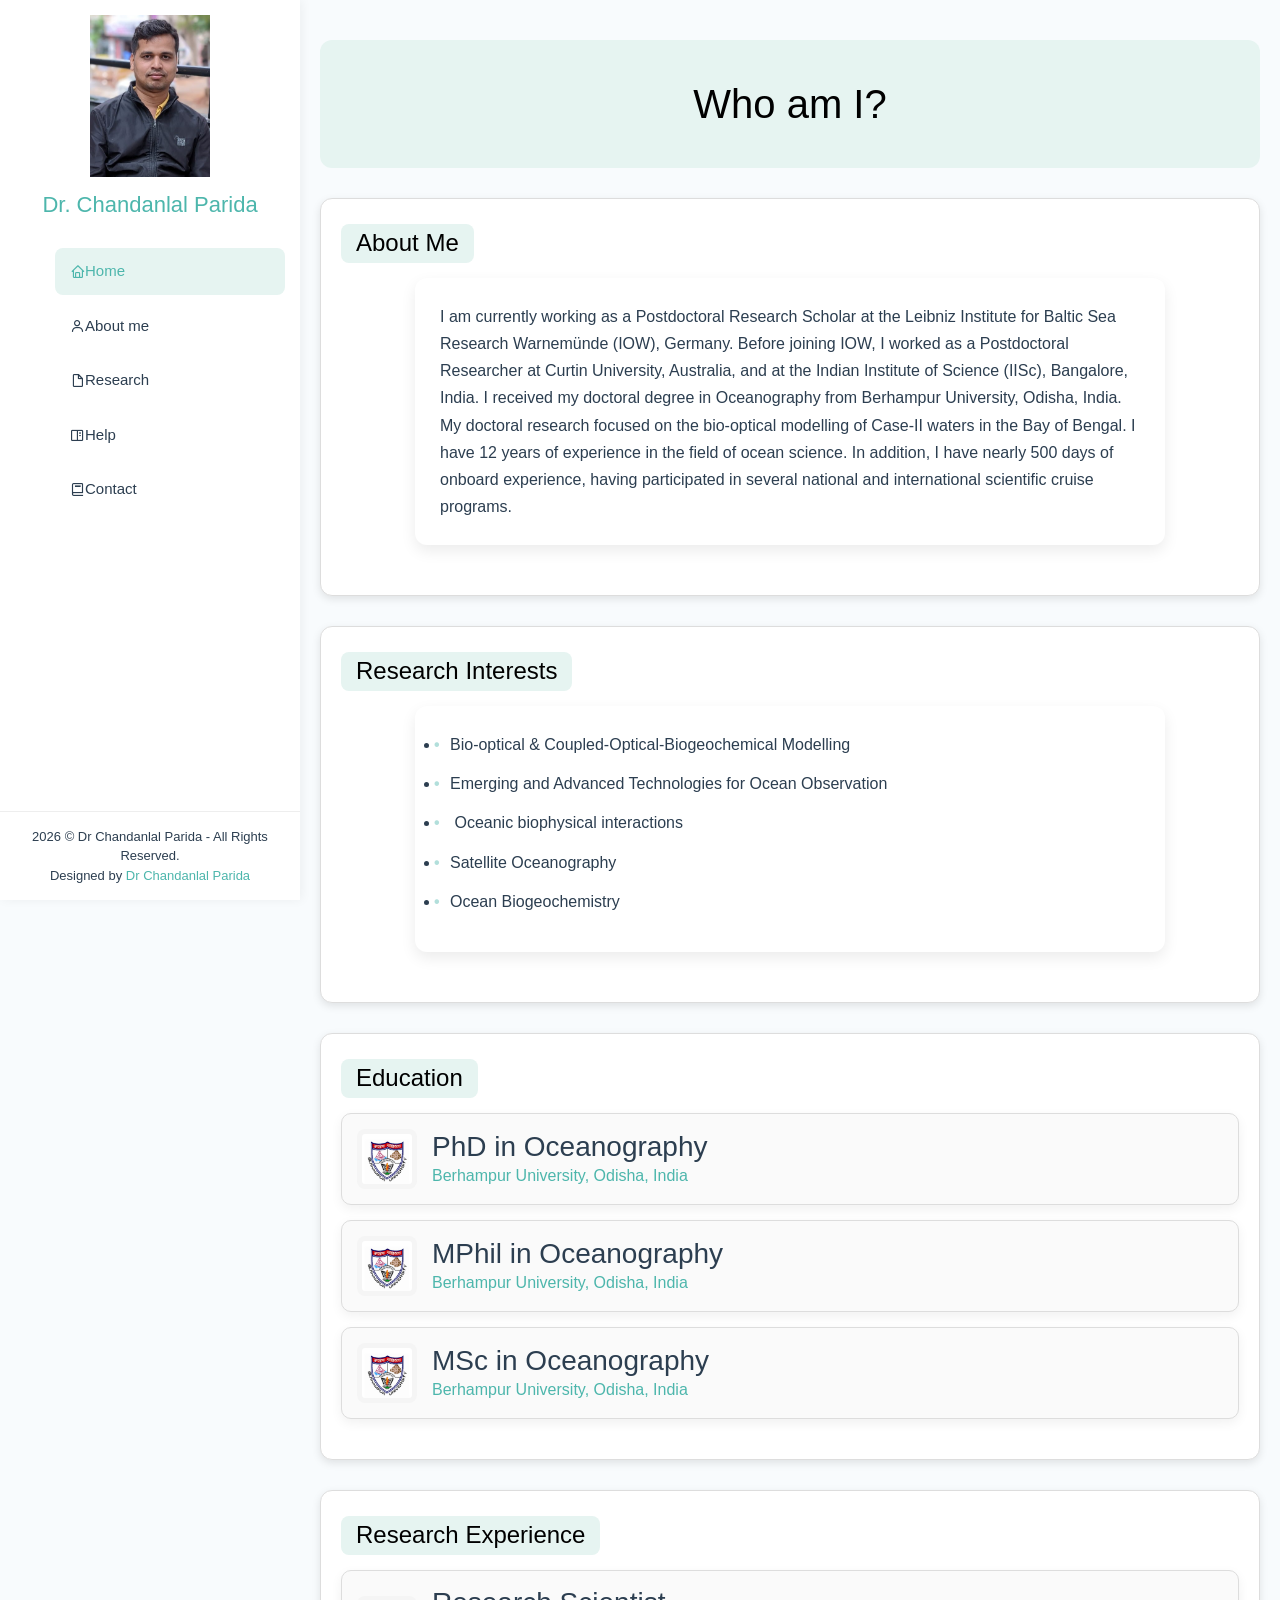
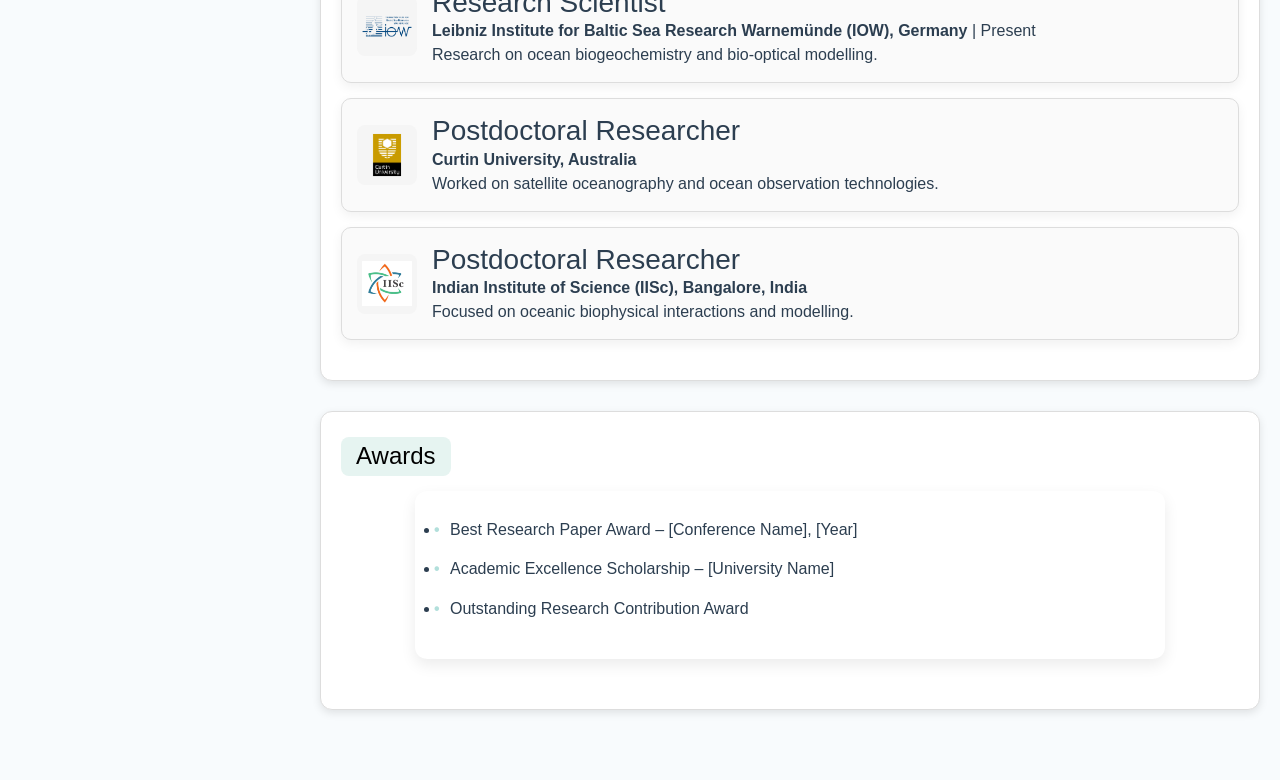
==== commit 000f69ee: "Update About me.html" ====
--- a/About me.html
+++ b/About me.html
@@ -119,7 +119,7 @@
         <ul>
           <li><a href="index.html"><i class="bx bx-home"></i> <span>Home</span></a></li>
           <li class="active"><a href="About me.html"><i class="bx bx-user"></i> <span>About me</span></a></li>
-          <li><a href="Interesting Research.html"><i class="bx bx-file-blank"></i> <span>Intresting Research</span></a></li>
+          <li><a href="Research.html"><i class="bx bx-file-blank"></i> <span>Research</span></a></li>
           <li><a href="Help.html"><i class="bx bx-book-content"></i> Help</a></li>
           <li><a href="Contact.html"><i class="bx bx-book"></i> Contact</a></li>
         </ul>
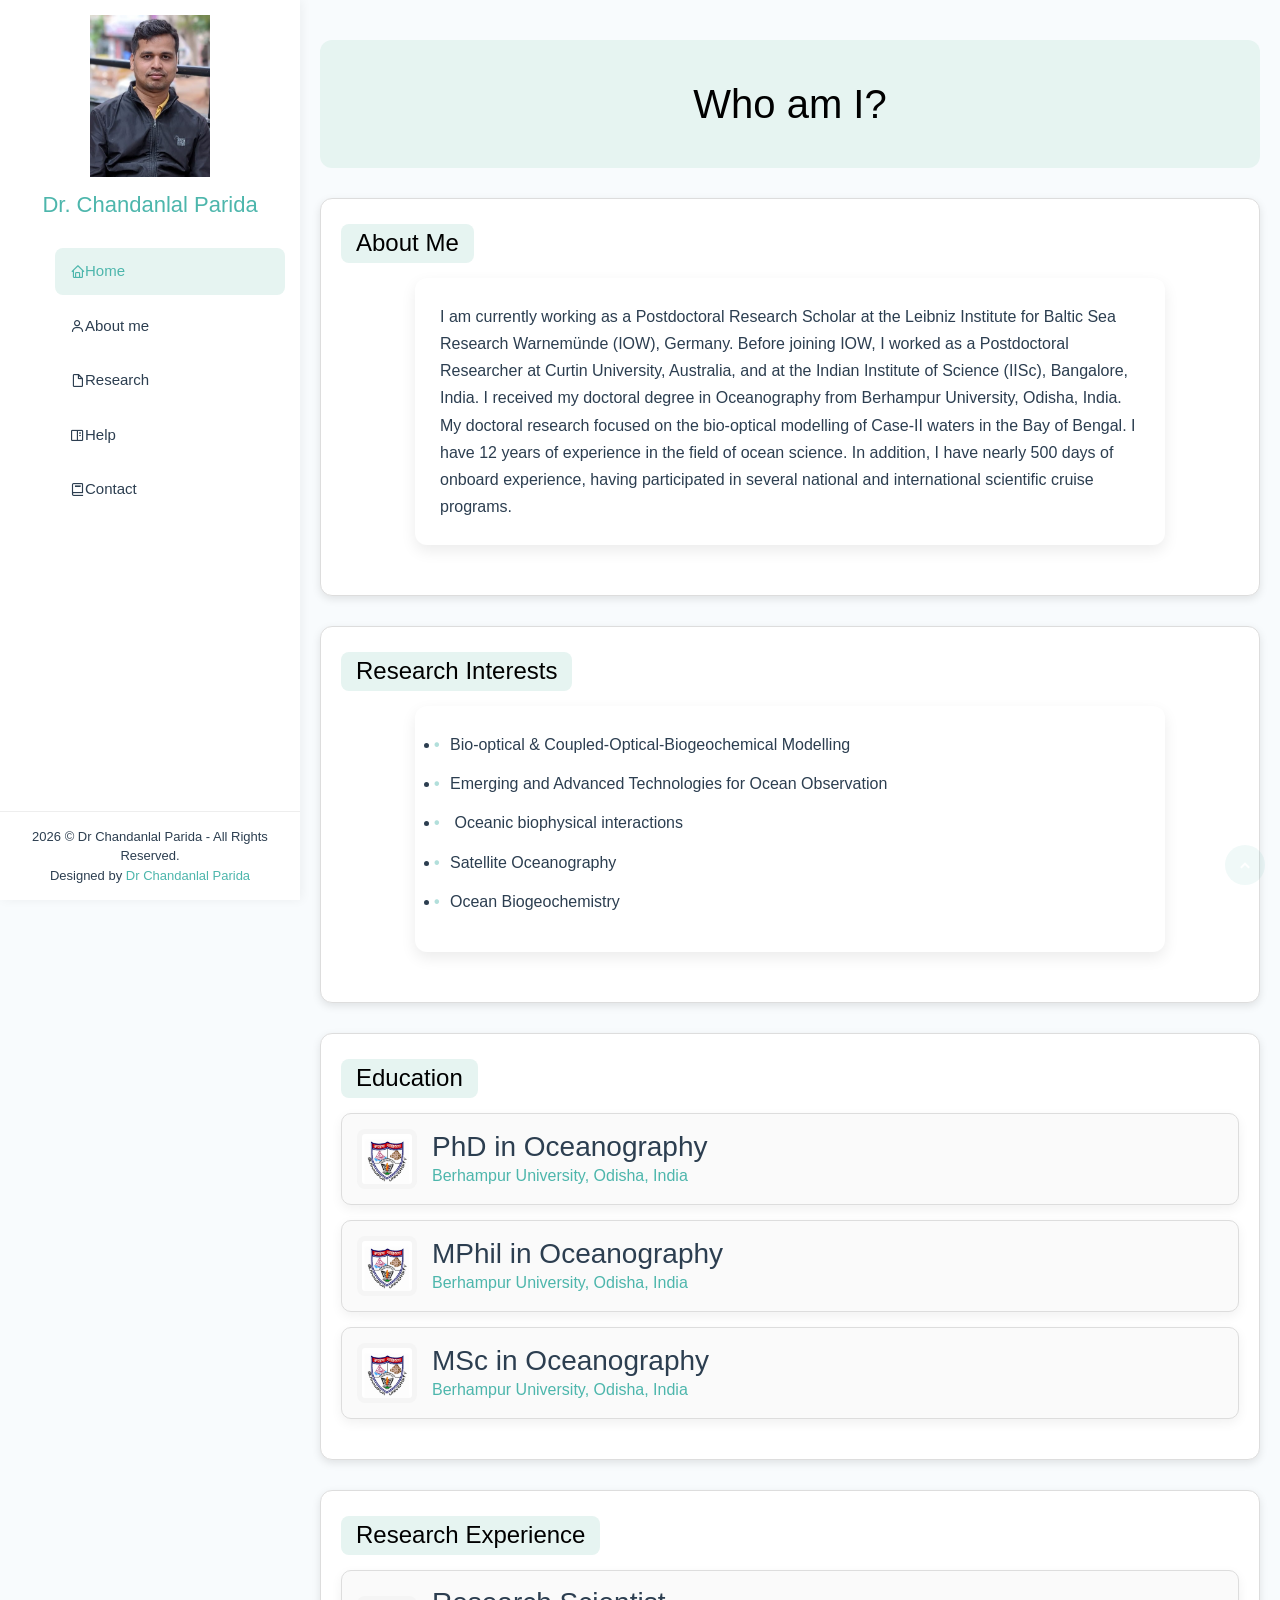
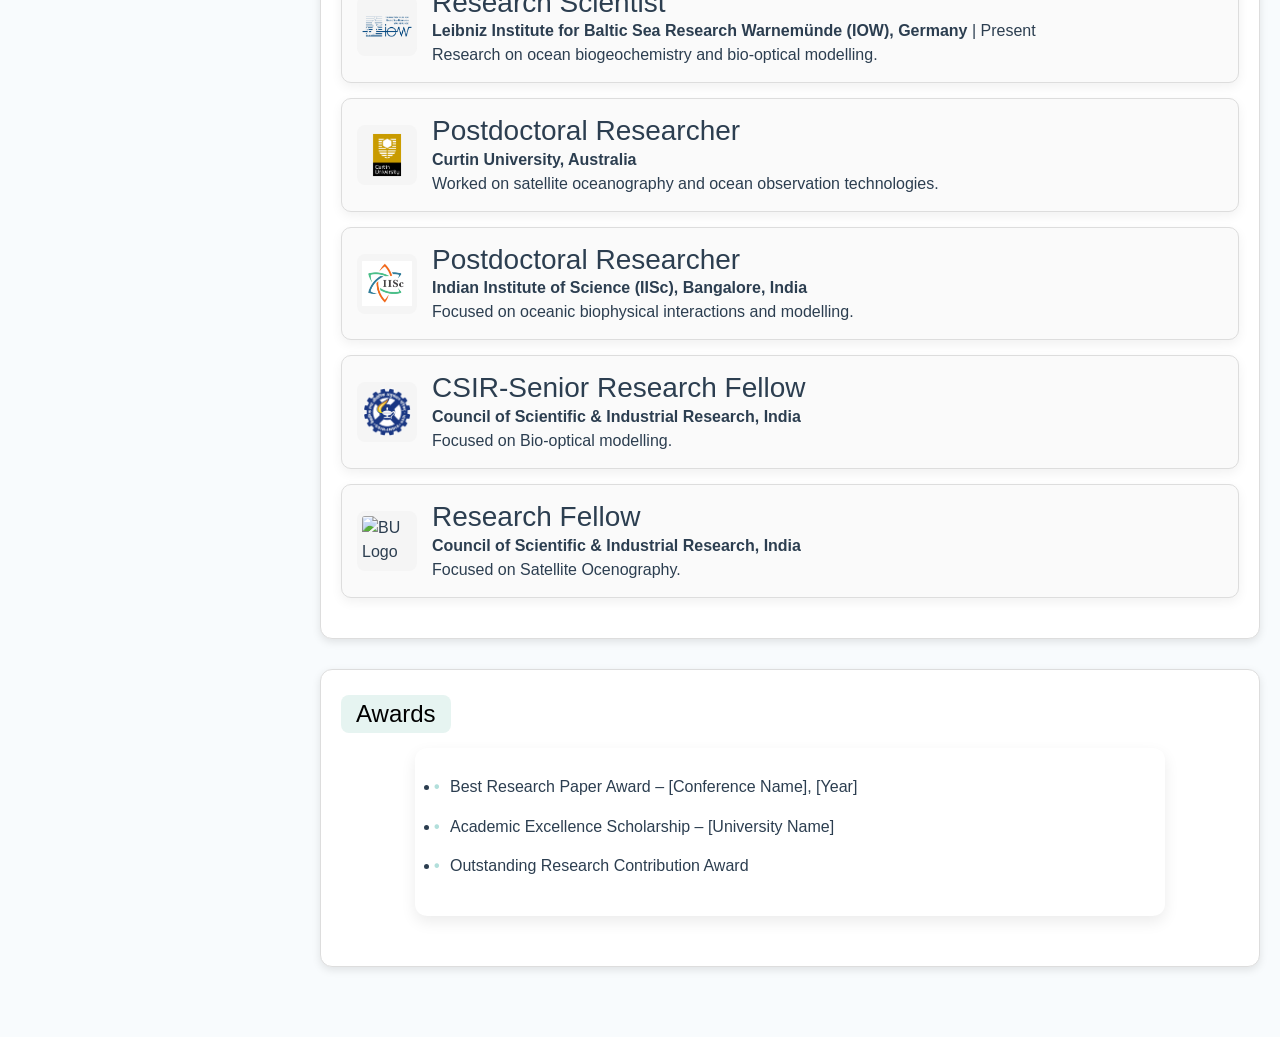
==== commit a67d707a: "Update About me.html" ====
--- a/About me.html
+++ b/About me.html
@@ -234,6 +234,26 @@
       <p>Focused on oceanic biophysical interactions and modelling.</p>
     </div>
   </div>
+  
+  <div class="education-item">
+    <img src="assets/img/csir.png" alt="Csir Logo">
+    <div>
+      <h3>CSIR-Senior Research Fellow</h3>
+      <p><strong>Council of Scientific & Industrial Research, India</strong></p>
+      <p>Focused on Bio-optical modelling.</p>
+    </div>
+  </div>
+
+  <div class="education-item">
+    <img src="assets/img/Berhampur_University_logo.png" alt="BU Logo">
+    <div>
+      <h3>Research Fellow</h3>
+      <p><strong>Council of Scientific & Industrial Research, India</strong></p>
+      <p>Focused on Satellite Ocenography.</p>
+    </div>
+  </div>
+
+
 
 </div>
 
--- a/assets/css/style.css
+++ b/assets/css/style.css
@@ -130,7 +130,7 @@
     justify-content: center; 
     align-items: center; 
     text-align: center; 
-    background-image: url("../img/portfolio/background.jpg"); /* correct relative path */ 
+    background-image: url("../img/portfolio/SN85ND200.jpg"); /* correct relative path */ 
     background-position: center; 
     background-size: cover; 
     background-repeat: no-repeat; 
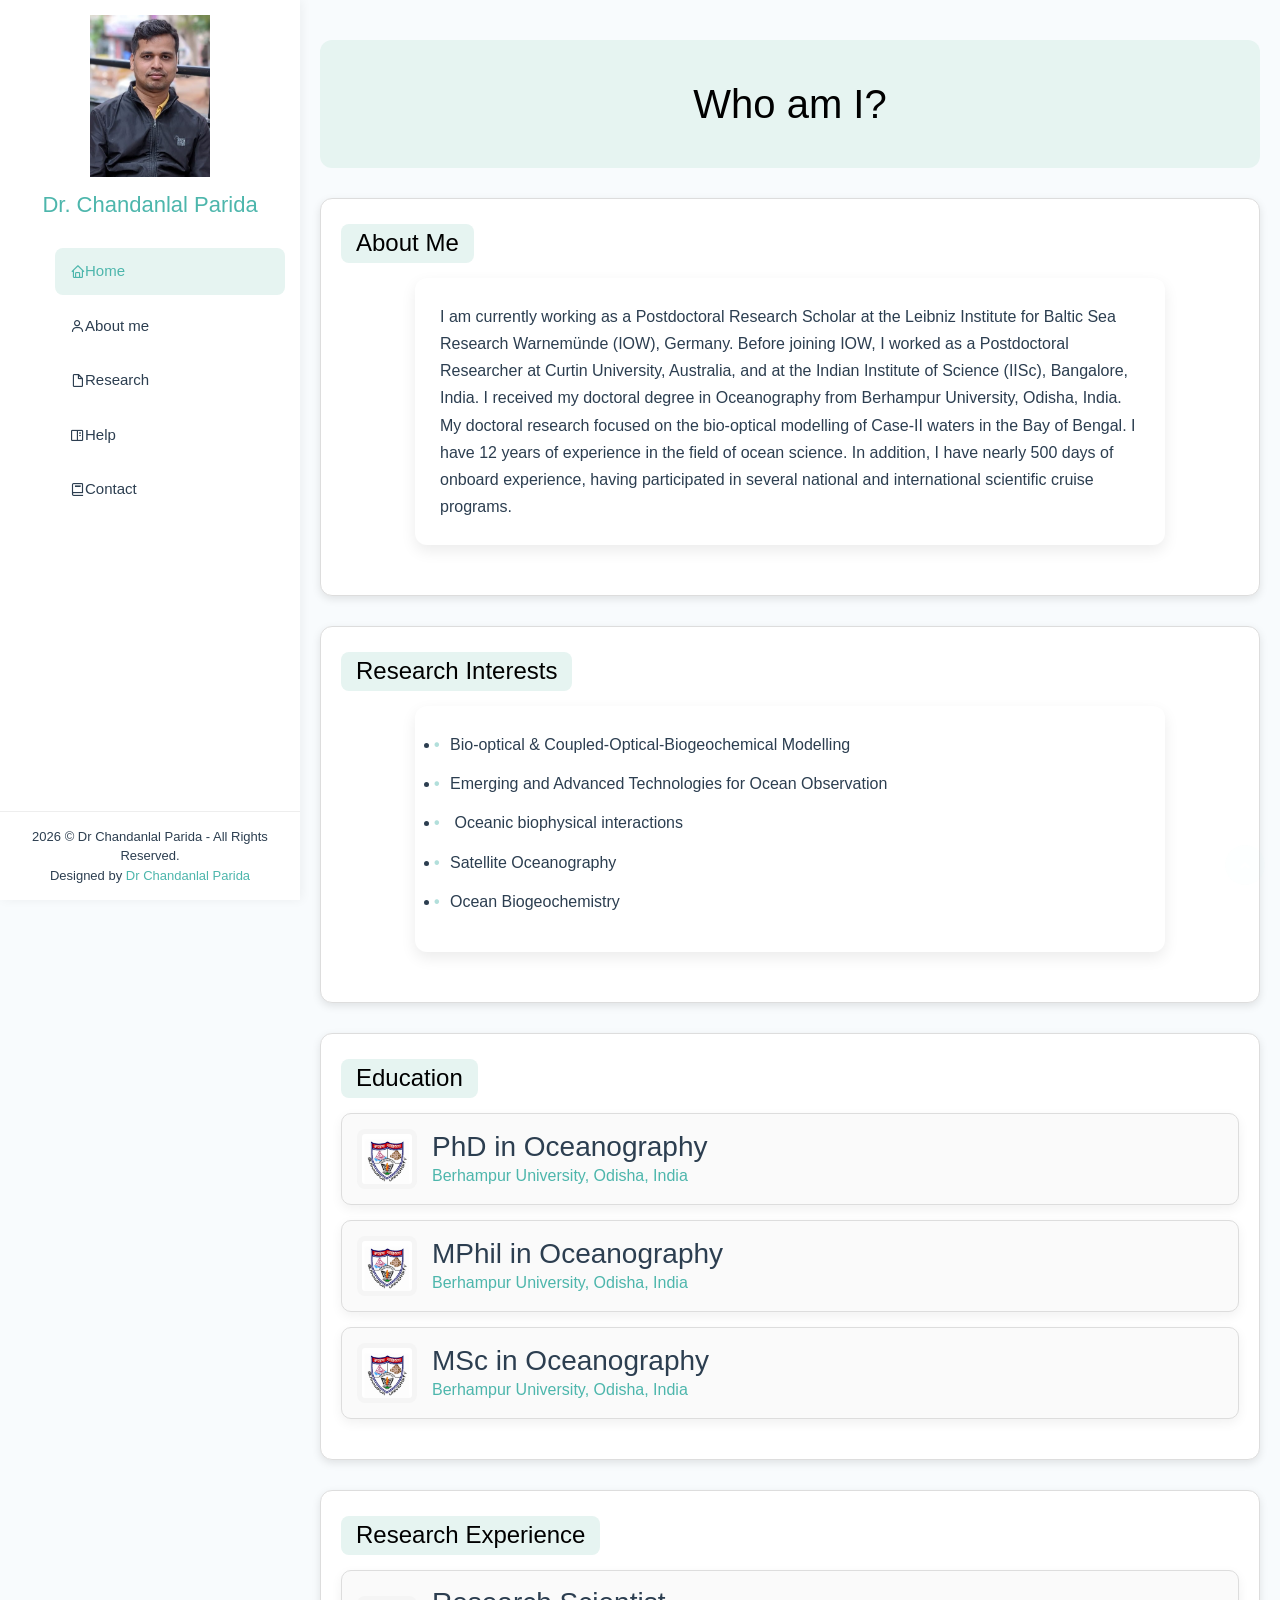
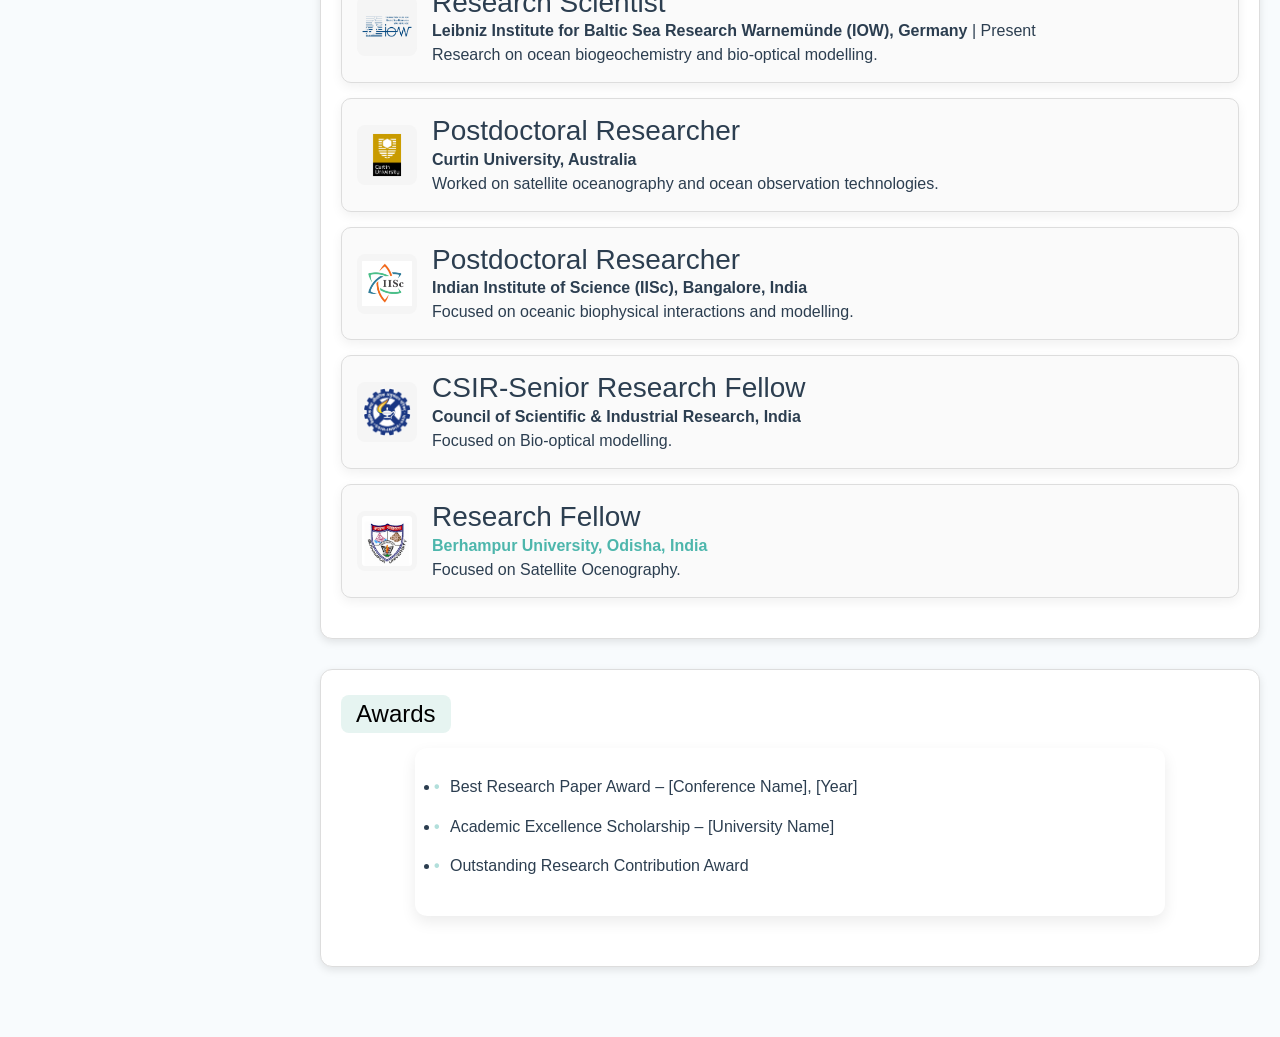
==== commit 16ba2f30: "Update About me.html" ====
--- a/About me.html
+++ b/About me.html
@@ -245,10 +245,11 @@
   </div>
 
   <div class="education-item">
-    <img src="assets/img/Berhampur_University_logo.png" alt="BU Logo">
+    <img src="assets/img/Berhampur_University_logo.jpg" alt="BU Logo">
     <div>
       <h3>Research Fellow</h3>
-      <p><strong>Council of Scientific & Industrial Research, India</strong></p>
+      <p><strong><a href="https://buodisha.edu.in/" target="_blank">
+    Berhampur University, Odisha, India </a> </strong></p>
       <p>Focused on Satellite Ocenography.</p>
     </div>
   </div>
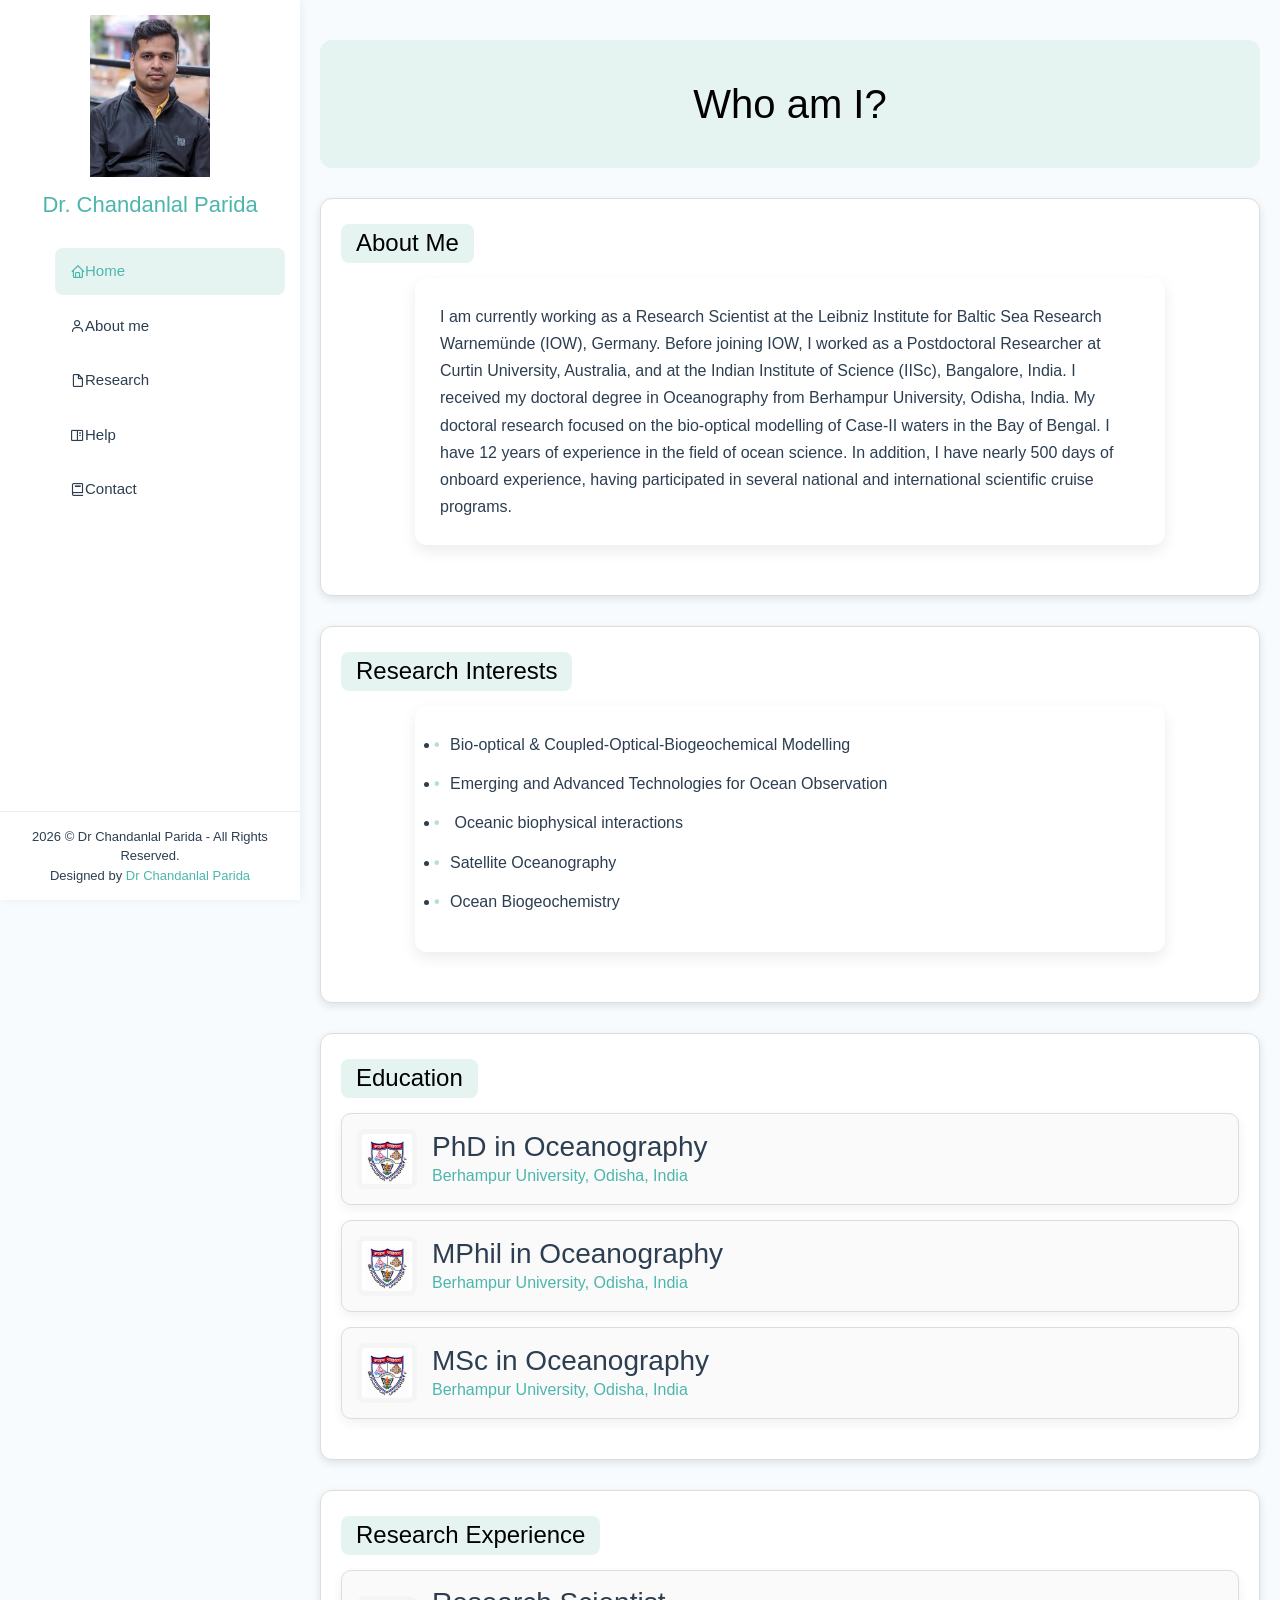
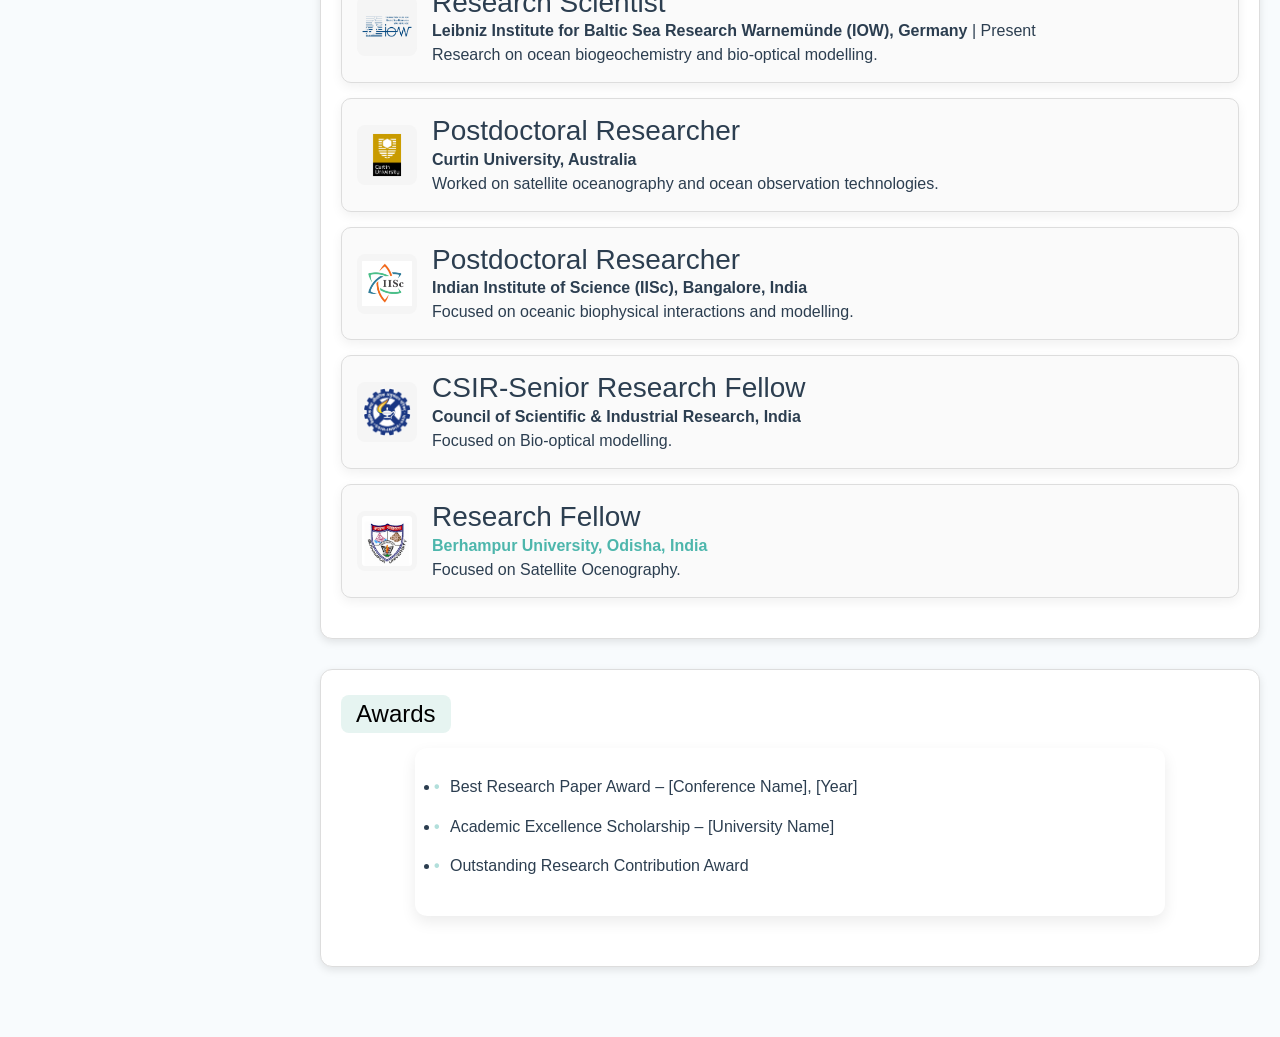
==== commit fce03ce6: "Update About me.html" ====
--- a/About me.html
+++ b/About me.html
@@ -144,7 +144,7 @@
           <h2>About Me</h2>
         </div>
         <p class="about-text">
-          I am currently working as a Postdoctoral Research Scholar at the Leibniz Institute for Baltic Sea Research Warnemünde (IOW), Germany. 
+          I am currently working as a Research Scientist at the Leibniz Institute for Baltic Sea Research Warnemünde (IOW), Germany. 
           Before joining IOW, I worked as a Postdoctoral Researcher at Curtin University, Australia, and at the Indian Institute of Science (IISc), Bangalore, India. 
           I received my doctoral degree in Oceanography from Berhampur University, Odisha, India. 
 
--- a/assets/css/style.css
+++ b/assets/css/style.css
@@ -130,7 +130,7 @@
     justify-content: center; 
     align-items: center; 
     text-align: center; 
-    background-image: url("../img/portfolio/SN85ND200.jpg"); /* correct relative path */ 
+    background-image: url("../img/portfolio/DSCN9363.JPG"); /* correct relative path */ 
     background-position: center; 
     background-size: cover; 
     background-repeat: no-repeat; 
@@ -139,7 +139,7 @@
     content: ""; 
     position: absolute; 
     inset: 0; 
-    background: rgba(255,255,255,0.7); 
+    background: rgba(255,255,255,0.1); 
 } 
 #hero .hero-container { 
     position: relative; 
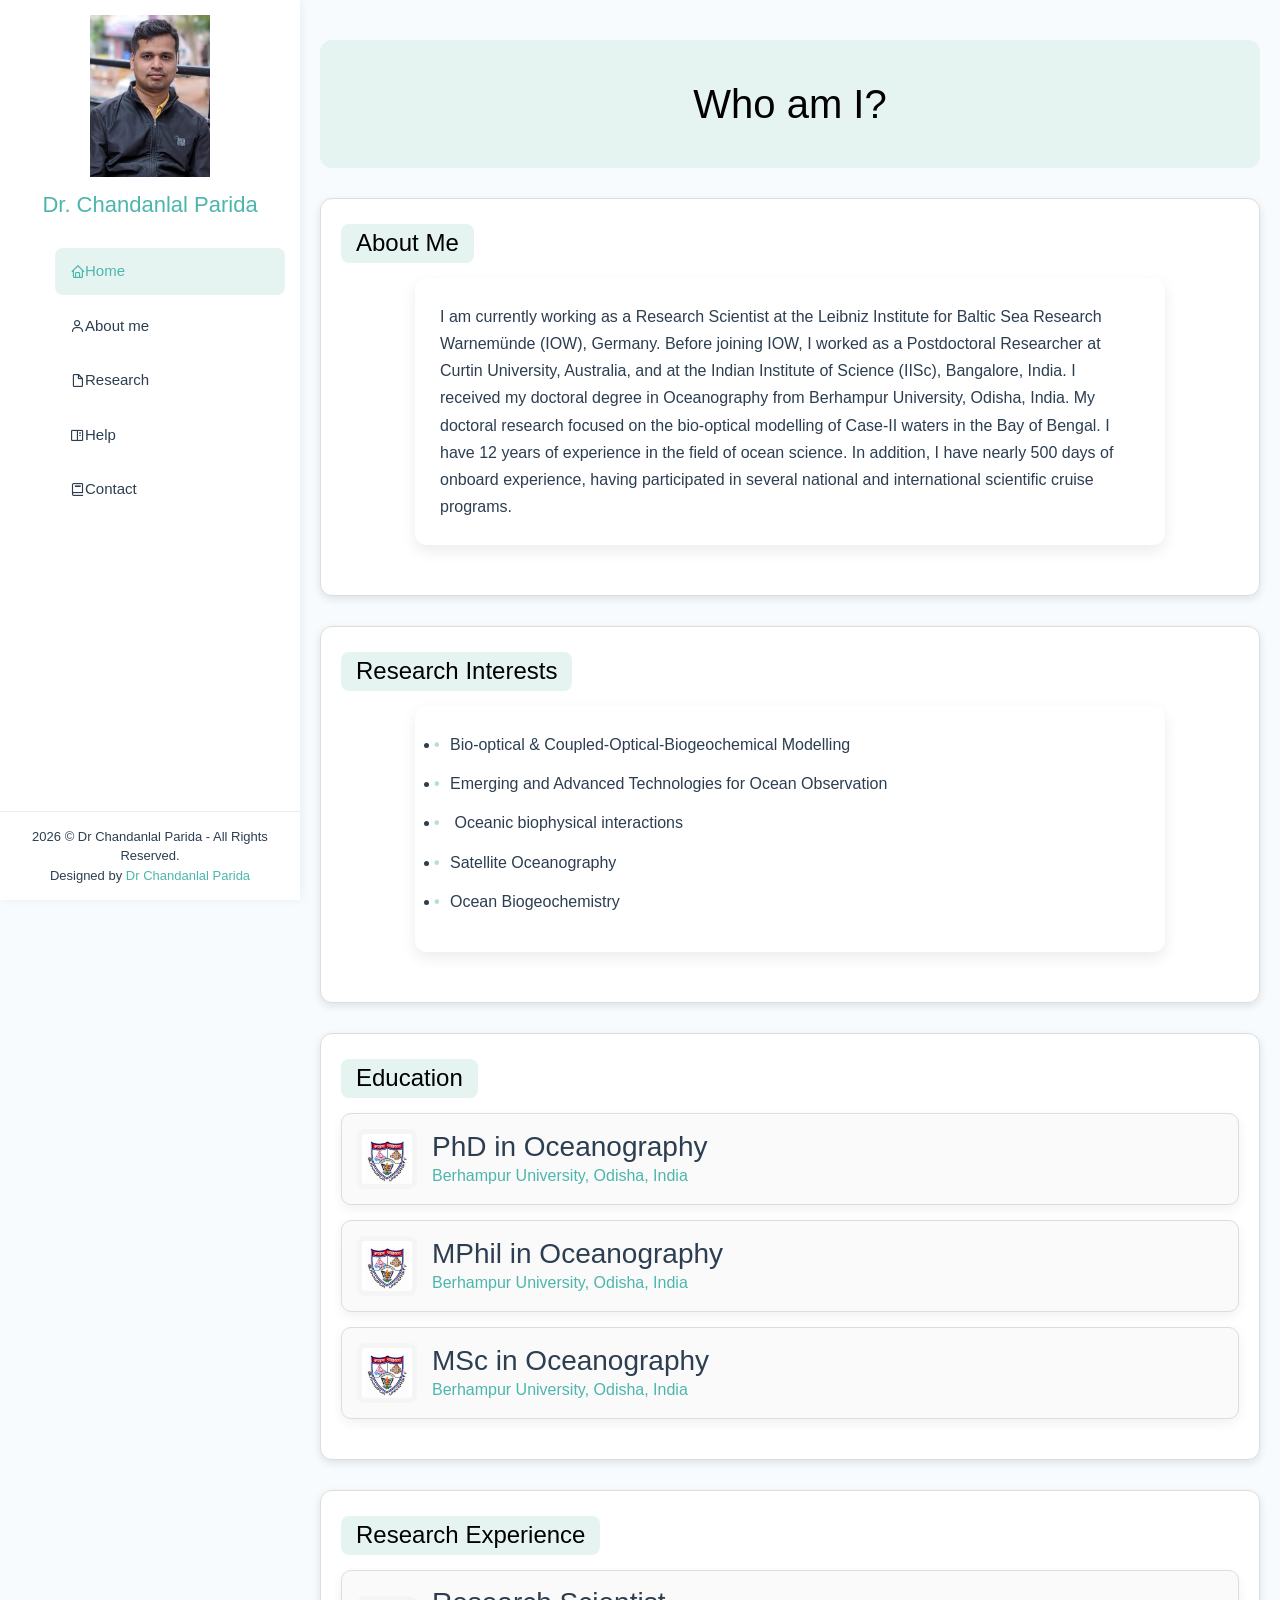
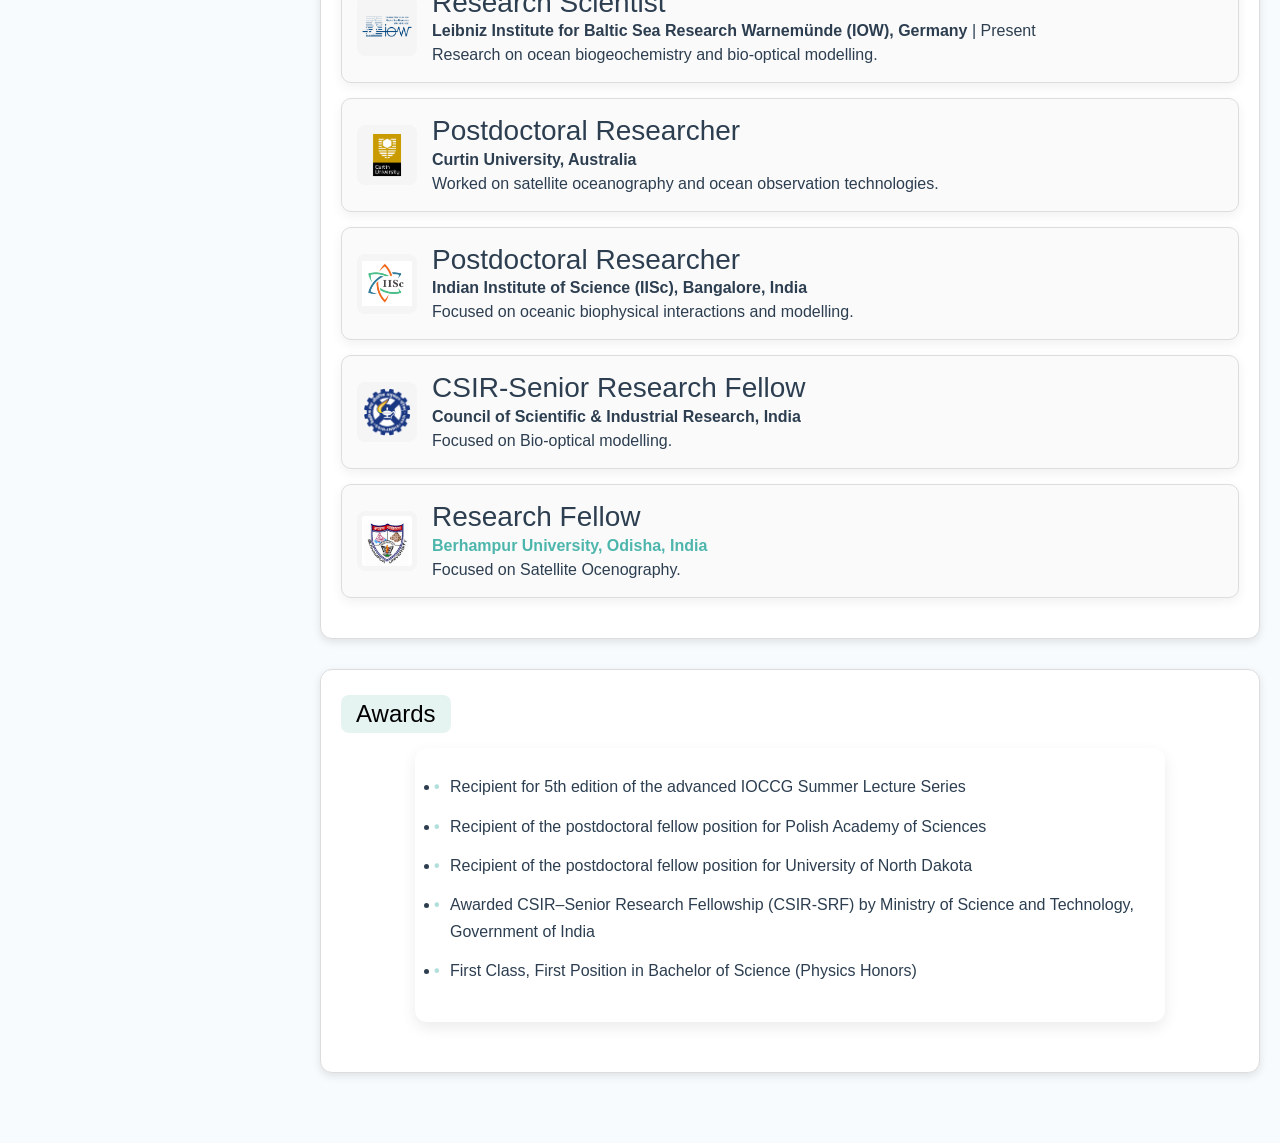
==== commit bb83dd1a: "Update About me.html" ====
--- a/About me.html
+++ b/About me.html
@@ -265,9 +265,11 @@
           <h2>Awards</h2>
         </div>
         <ul class="list">
-          <li>Best Research Paper Award – [Conference Name], [Year]</li>
-          <li>Academic Excellence Scholarship – [University Name]</li>
-          <li>Outstanding Research Contribution Award</li>
+          <li>Recipient for 5th edition of the advanced IOCCG Summer Lecture Series</li>
+          <li>Recipient of the postdoctoral fellow position for Polish Academy of Sciences </li>
+          <li>Recipient of the postdoctoral fellow position for University of North Dakota</li>
+          <li>Awarded CSIR–Senior Research Fellowship (CSIR‑SRF) by Ministry of Science and Technology, Government of India</li>
+          <li>First Class, First Position in Bachelor of Science (Physics Honors) </li>
         </ul>
       </div>
 
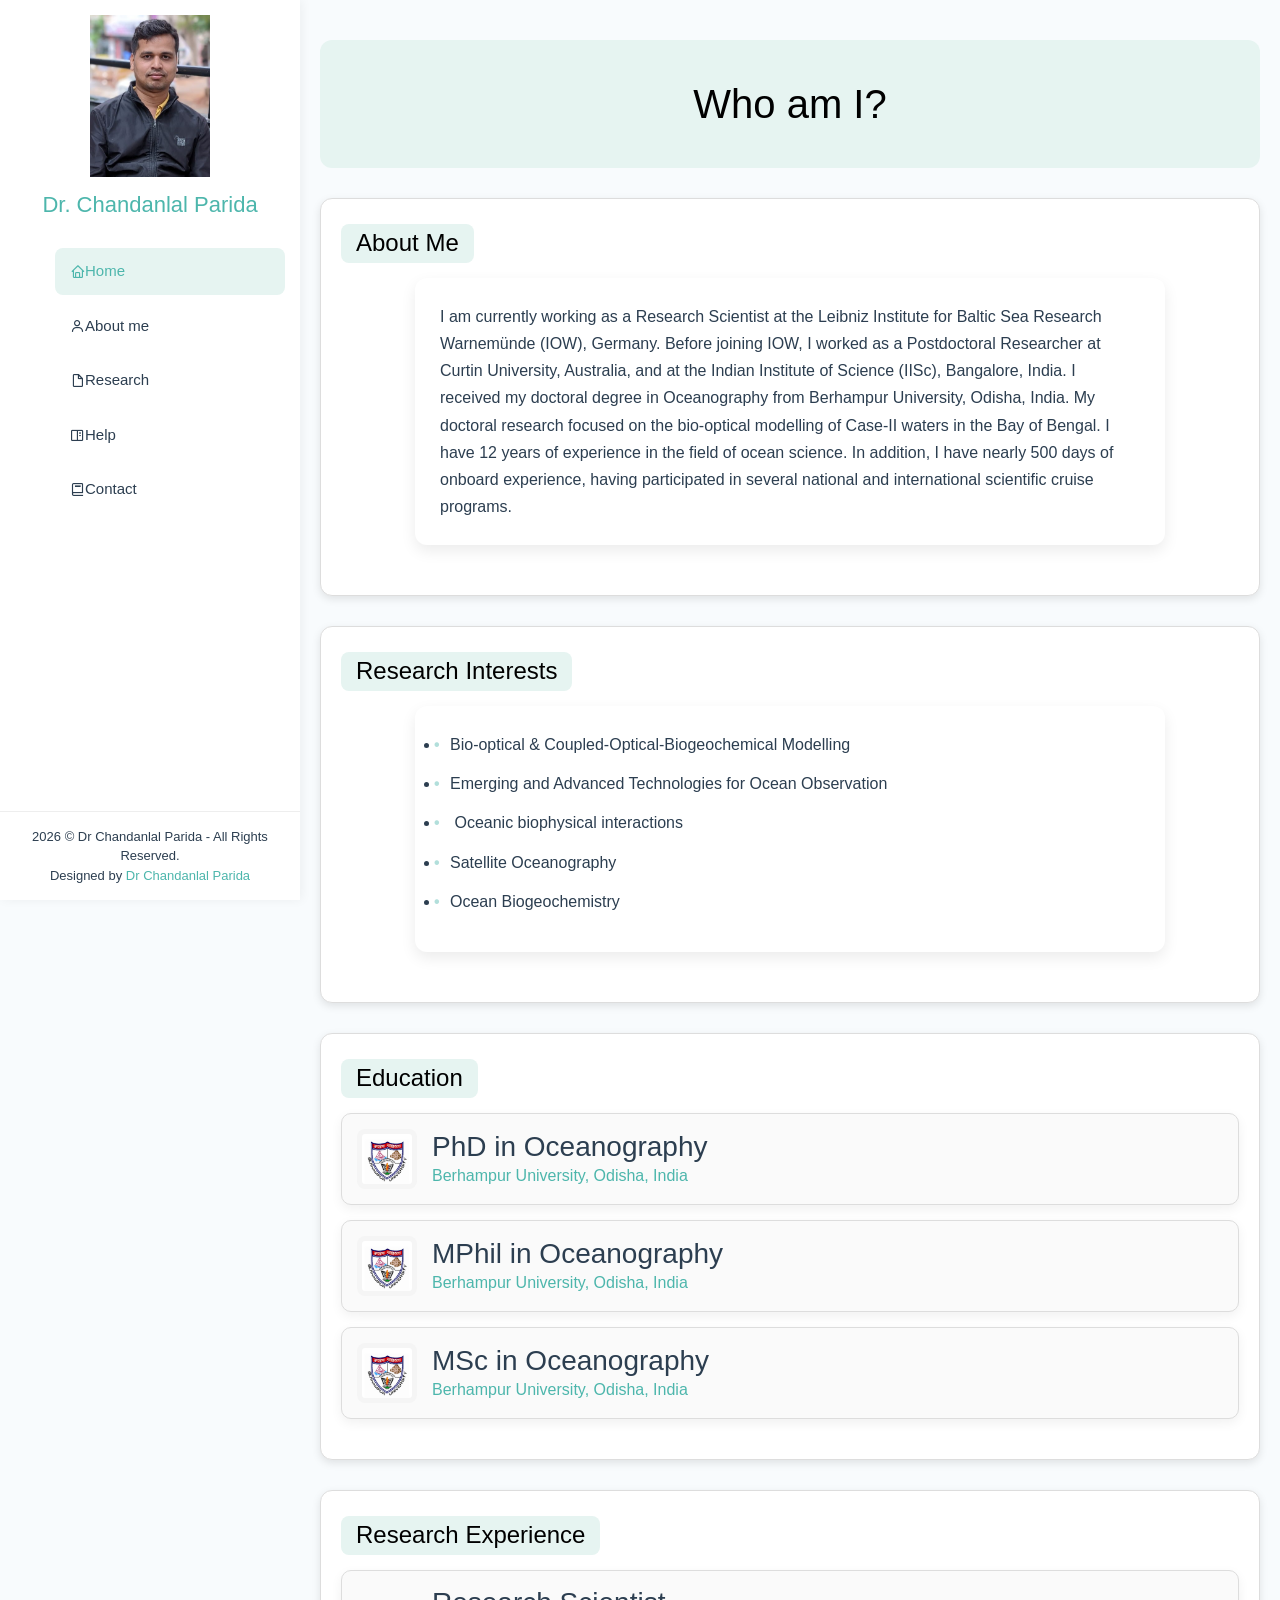
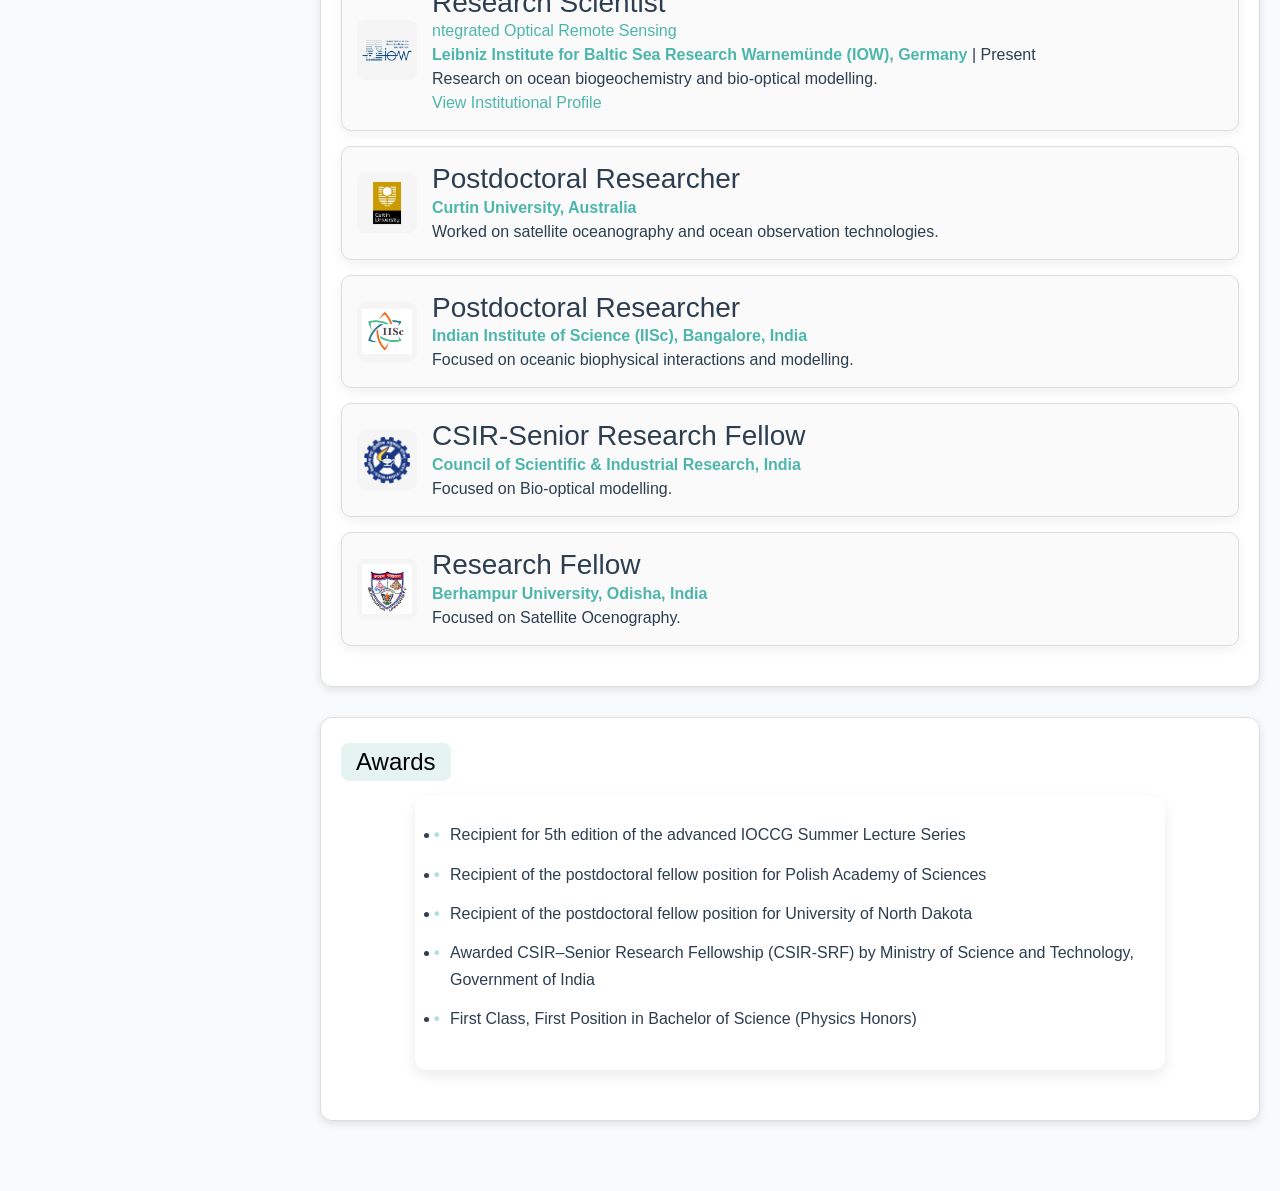
==== commit 5994aa58: "Update About me.html" ====
--- a/About me.html
+++ b/About me.html
@@ -212,8 +212,11 @@
     <img src="assets/img/iow_logo.png" alt="IOW Logo">
     <div>
       <h3>Research Scientist</h3>
-      <p><strong>Leibniz Institute for Baltic Sea Research Warnemünde (IOW), Germany</strong> | Present</p>
-      <p>Research on ocean biogeochemistry and bio-optical modelling.</p>
+      <p> <a href="https://www.iow.de/integrated-optical-remote-sensing.html" target="_blank"> ntegrated Optical Remote Sensing </a>
+        <p><strong><a href="https://www.iow.de/en_index.html" target="_blank">
+    Leibniz Institute for Baltic Sea Research Warnemünde (IOW), Germany </a> </strong>| Present</p>
+        <p>Research on ocean biogeochemistry and bio-optical modelling.</p>
+      <p> <a href="https://www.iow.de/chandanlal-parida-en.html" target="_blank"> View Institutional Profile </a>
     </div>
   </div>
 
@@ -221,7 +224,8 @@
     <img src="assets/img/Curtin_logo.png" alt="Curtin Logo">
     <div>
       <h3>Postdoctoral Researcher</h3>
-      <p><strong>Curtin University, Australia</strong></p>
+      <p><strong><a href="https://www.curtin.edu.au/" target="_blank">
+    Curtin University, Australia </a> </strong></p>      
       <p>Worked on satellite oceanography and ocean observation technologies.</p>
     </div>
   </div>
@@ -230,7 +234,8 @@
     <img src="assets/img/IISc_Logo.jpg" alt="IISc Logo">
     <div>
       <h3>Postdoctoral Researcher</h3>
-      <p><strong>Indian Institute of Science (IISc), Bangalore, India</strong></p>
+      <p><strong><a href="https://iisc.ac.in/" target="_blank">
+    Indian Institute of Science (IISc), Bangalore, India </a> </strong></p>  
       <p>Focused on oceanic biophysical interactions and modelling.</p>
     </div>
   </div>
@@ -239,7 +244,8 @@
     <img src="assets/img/csir.png" alt="Csir Logo">
     <div>
       <h3>CSIR-Senior Research Fellow</h3>
-      <p><strong>Council of Scientific & Industrial Research, India</strong></p>
+      <p><strong><a href="https://www.csir.res.in/en" target="_blank">
+    Council of Scientific & Industrial Research, India </a> </strong></p>  
       <p>Focused on Bio-optical modelling.</p>
     </div>
   </div>
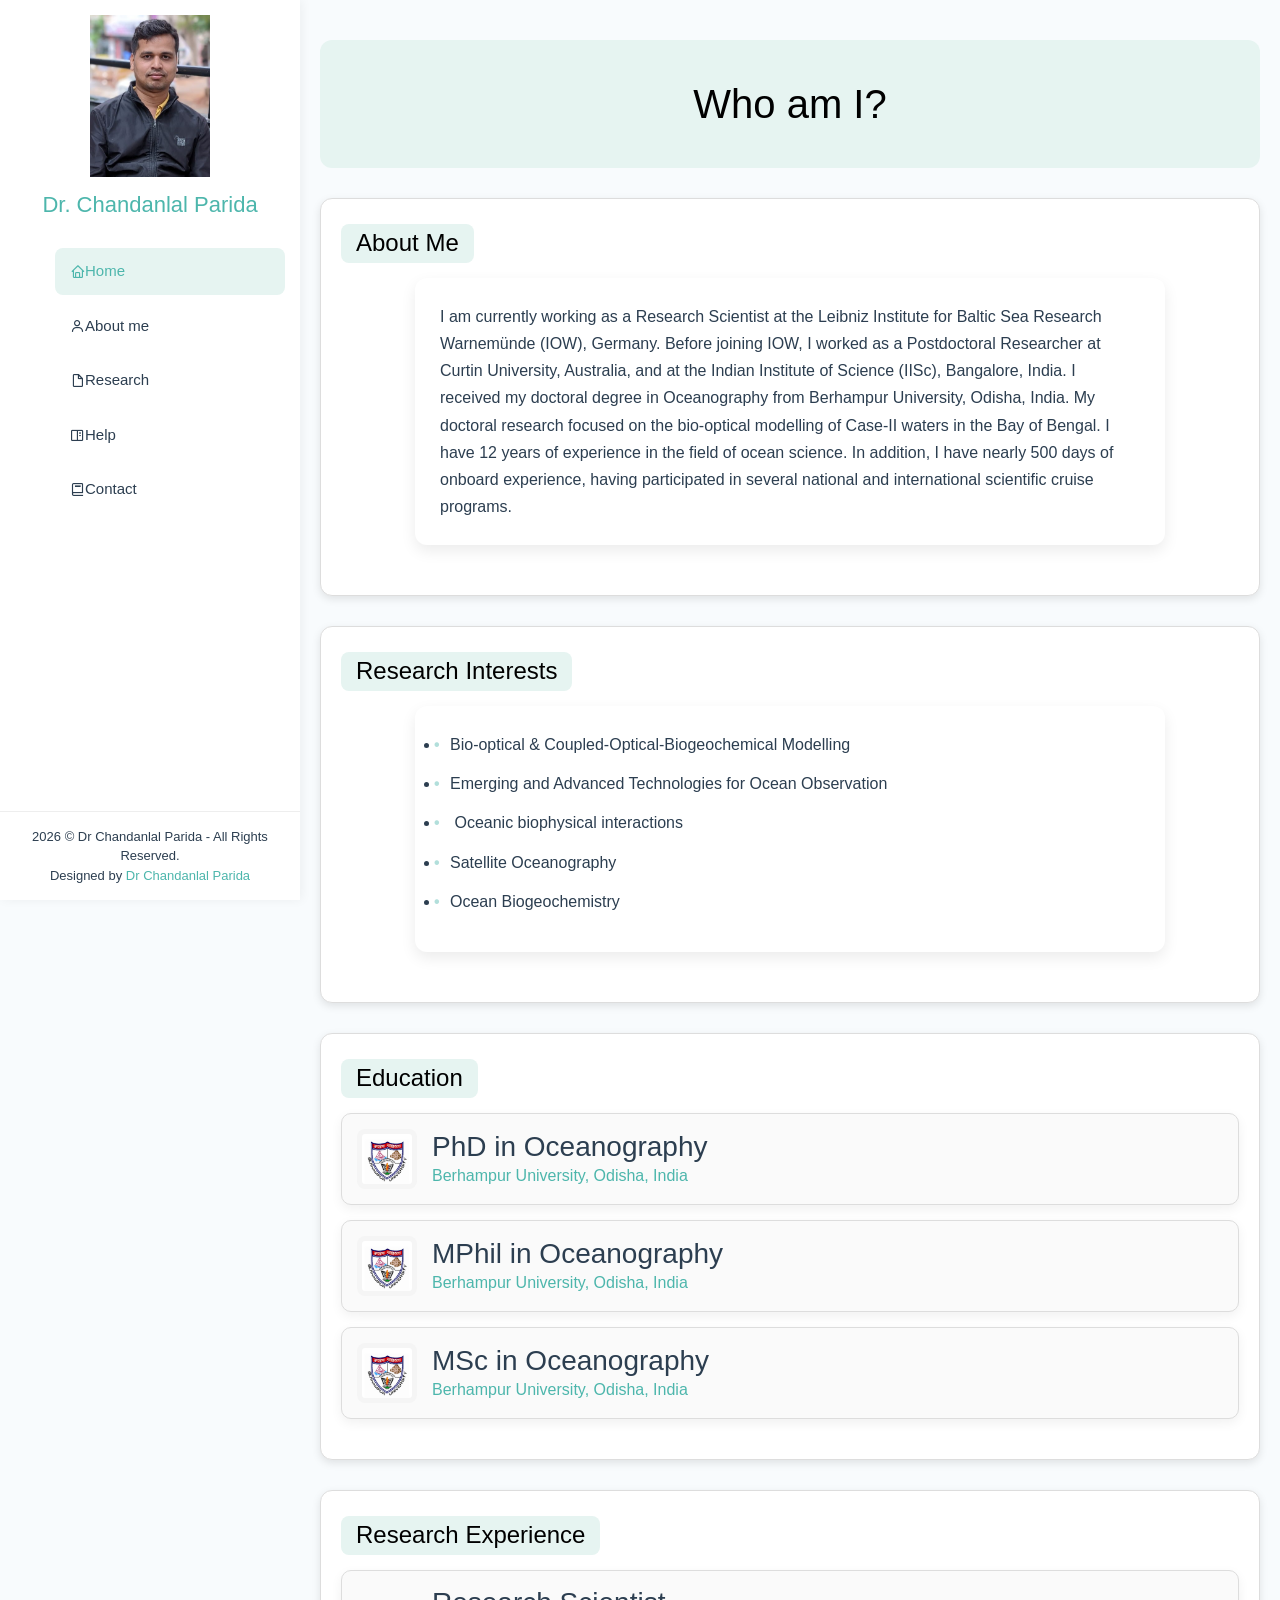
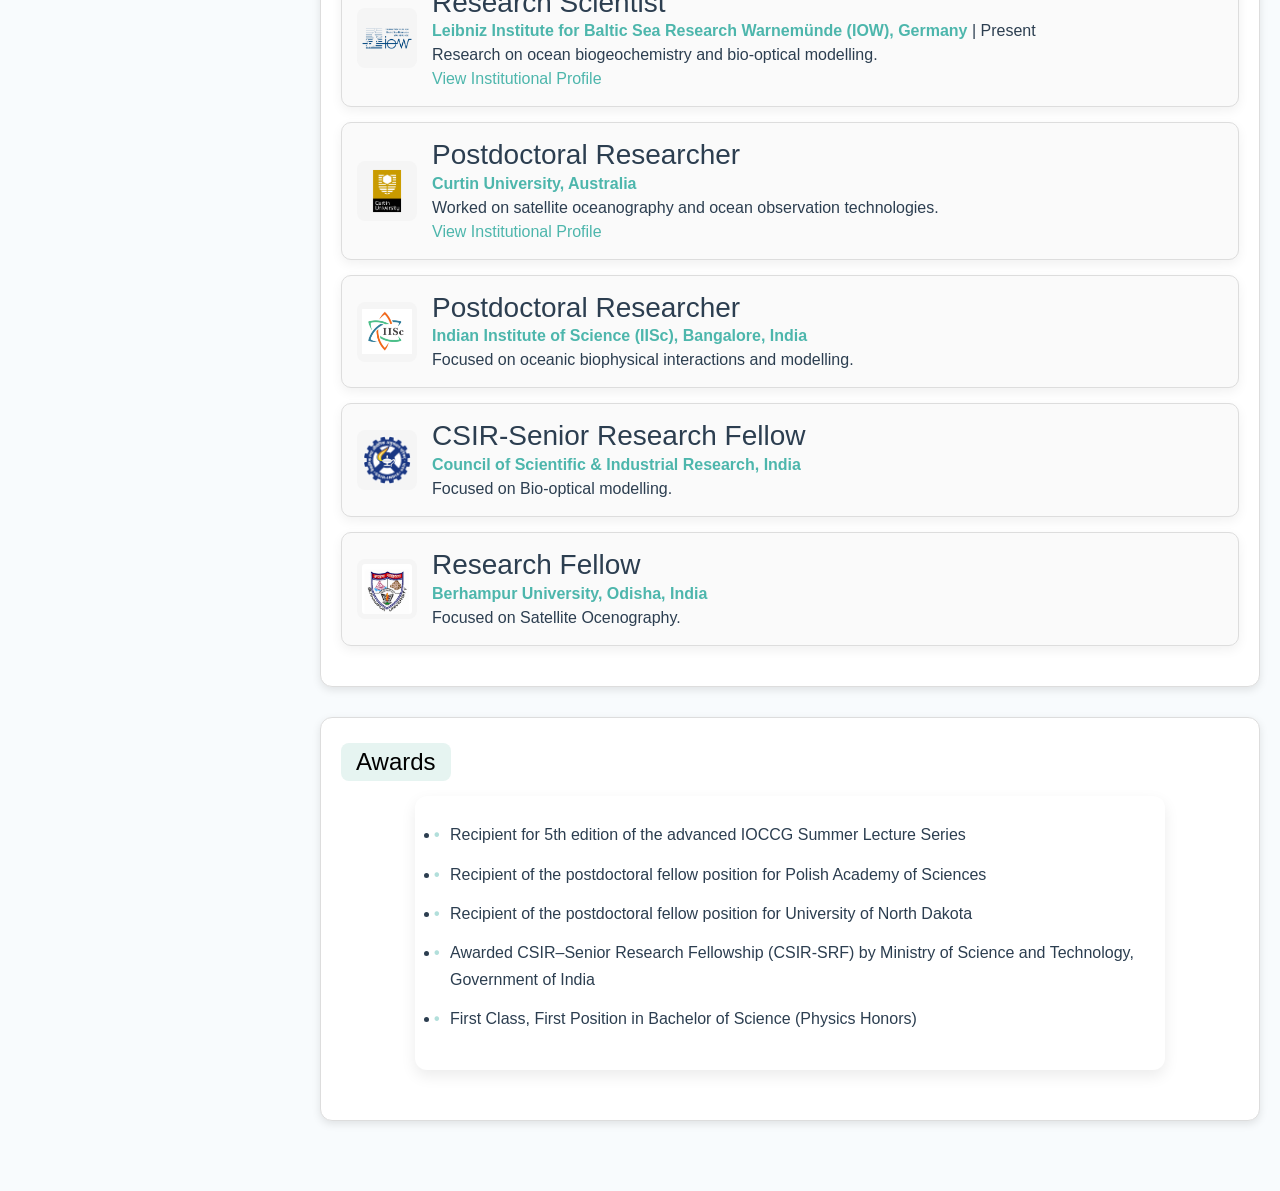
==== commit 5fc9d6d8: "Update About me.html" ====
--- a/About me.html
+++ b/About me.html
@@ -212,8 +212,7 @@
     <img src="assets/img/iow_logo.png" alt="IOW Logo">
     <div>
       <h3>Research Scientist</h3>
-      <p> <a href="https://www.iow.de/integrated-optical-remote-sensing.html" target="_blank"> ntegrated Optical Remote Sensing </a>
-        <p><strong><a href="https://www.iow.de/en_index.html" target="_blank">
+      <p><strong><a href="https://www.iow.de/en_index.html" target="_blank">
     Leibniz Institute for Baltic Sea Research Warnemünde (IOW), Germany </a> </strong>| Present</p>
         <p>Research on ocean biogeochemistry and bio-optical modelling.</p>
       <p> <a href="https://www.iow.de/chandanlal-parida-en.html" target="_blank"> View Institutional Profile </a>
@@ -227,6 +226,7 @@
       <p><strong><a href="https://www.curtin.edu.au/" target="_blank">
     Curtin University, Australia </a> </strong></p>      
       <p>Worked on satellite oceanography and ocean observation technologies.</p>
+       <p> <a href="https://staffportal.curtin.edu.au/staff/profile/view/chandanlal-parida-ba6b8c7e/" target="_blank"> View Institutional Profile </a>
     </div>
   </div>
 
